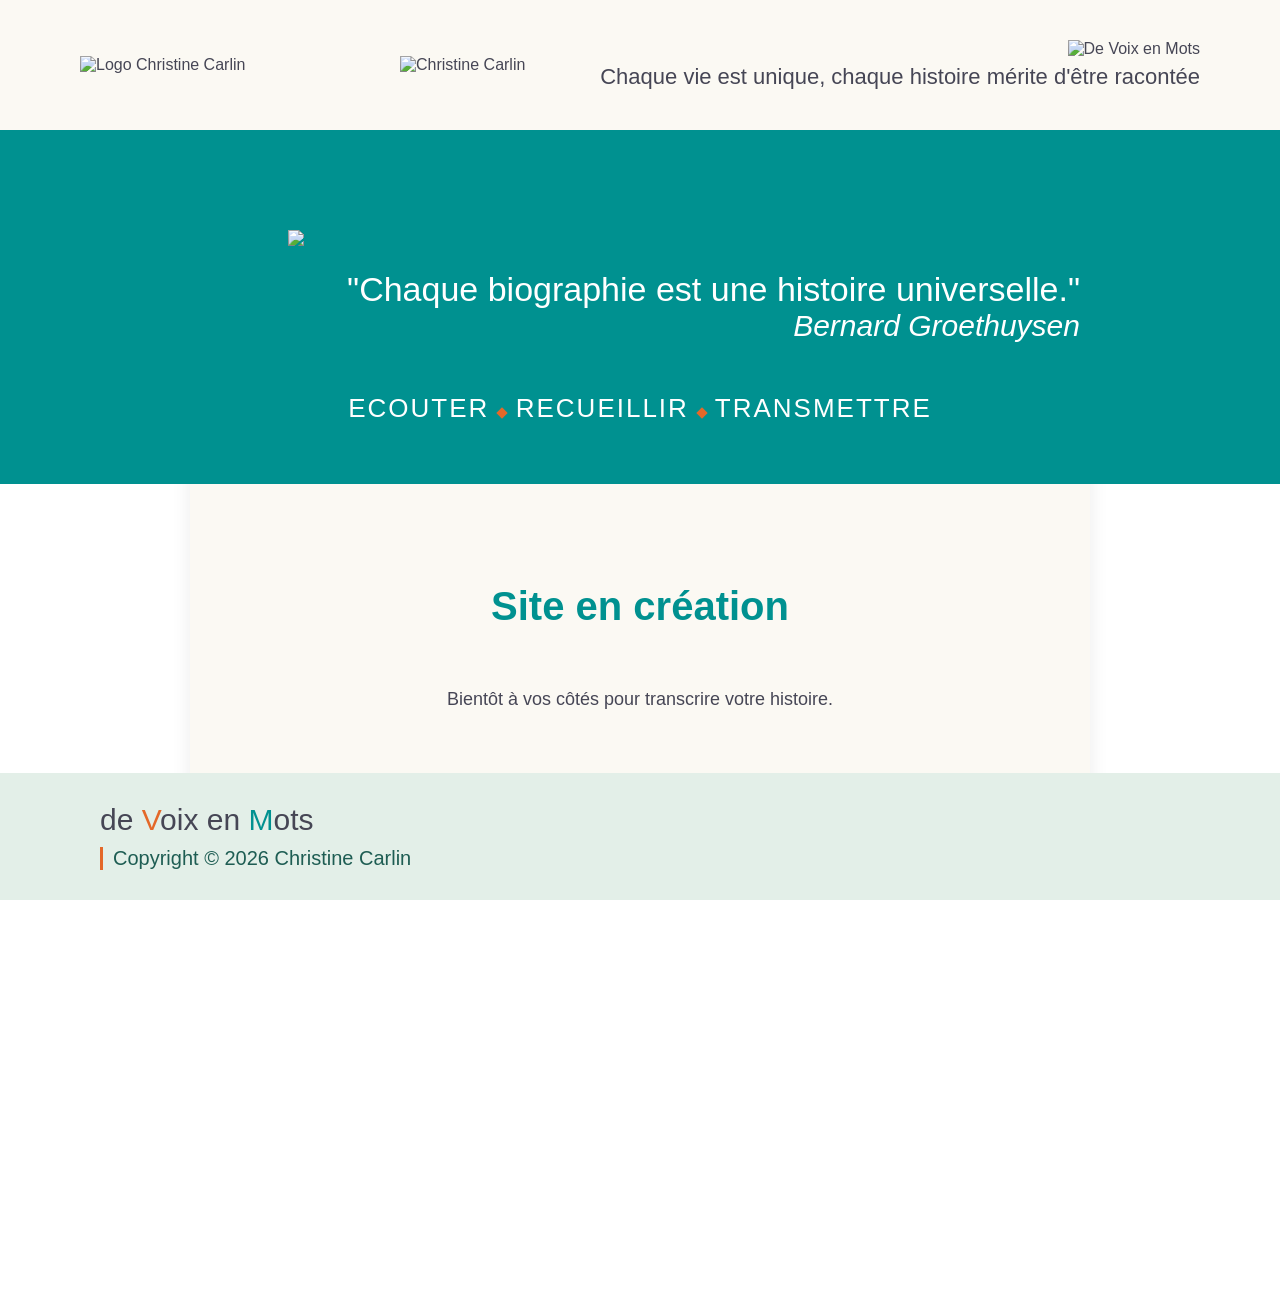
==== index.html @ 7c4891a9 "Add files via upload" ====
<!DOCTYPE html>
<html lang="fr">
<head>
<meta charset="UTF-8">
<meta name="viewport" content="width=device-width, initial-scale=1.0">
<title>Christine Carlin — Biographe | de Voix en Mots</title>
<style>
    /* ====== POLICES ===== */

      @font-face {
          font-family: 'Aloha';
          src: url('fonts/Aloha.woff2') format('woff2');
          font-weight: normal;
          font-style: normal;
      }

      @font-face {
          font-family: 'BreakOnThrough';
          src: url('fonts/Botttos.woff2') format('woff2');
          font-weight: normal;
          font-style: normal;
      }
      
      @font-face {
          font-family: 'Calisto';
          src: url('fonts/CALIST.woff2') format('woff2');
          font-weight: normal;
          font-style: normal;
      }

          @font-face {
          font-family: 'CalistoBold';
          src: url('fonts/CALISTB.woff2') format('woff2');
          font-weight: normal;
          font-style: normal;
      }

      @font-face {
          font-family: 'CalistoBoldItalic';
          src: url('fonts/CALISTBI.woff2') format('woff2');
          font-weight: normal;
          font-style: normal;
      }

      @font-face {
          font-family: 'CalistoItalic';
          src: url('fonts/CALISTI.woff2') format('woff2');
          font-weight: normal;
          font-style: normal;
      }

      @font-face {
          font-family: 'Gothic';
          src: url('fonts/GOTHIC.woff2') format('woff2');
          font-weight: normal;
          font-style: normal;
      }

      @font-face {
          font-family: 'GothicBold';
          src: url('fonts/GOTHICB.woff2') format('woff2');
          font-weight: normal;
          font-style: normal;
      }

      @font-face {
          font-family: 'GothicBoldItalic';
          src: url('fonts/GOTHICBI.woff2') format('woff2');
          font-weight: normal;
          font-style: normal;
      }

      @font-face {
          font-family: 'GothicItalic';
          src: url('fonts/GOTHICI.woff2') format('woff2');
          font-weight: normal;
          font-style: normal;
      }

      @font-face {
          font-family: 'GoudyOldStyle';
          src: url('fonts/GOUDOS.woff2') format('woff2');
          font-weight: normal;
          font-style: normal;
      }

      @font-face {
          font-family: 'GoudOldStyleBold';
          src: url('fonts/GOUDOSB.woff2') format('woff2');
          font-weight: normal;
          font-style: normal;
      }

      @font-face {
          font-family: 'GoudOldStyleItalic';
          src: url('fonts/GOUDOSI.woff2') format('woff2');
          font-weight: normal;
          font-style: normal;
      }

      @font-face {
          font-family: 'HighSpirited';
          src: url('fonts/HIGHSPIRITED.woff2') format('woff2');
          font-weight: normal;
          font-style: normal;
      }

  :root {
    --cream: #FBF9F3;
    --teal: #009190;
    --teal-dark: #1E5D53;
    --orange: #E46829;
    --orange-light : #F6A278;
    --gray-dark: #464655;
    --sage: #E3EFE8;
  }

  * { box-sizing: border-box; margin: 0; padding: 0; }

  body {
    font-family: 'Calisto', sans-serif;
    color: var(--gray-dark);
    background: white;
  }

  /* ===== HEADER ===== */
  .site-header {
    background: var(--cream);
    justify-content: space-between;
    display: flex;
    align-items: center;
    padding: 40px 80px;
    position : sticky;
    top: 0;
    gap: 20px;
    z-index: 10;
  }

  .header-left {
    display: flex;
    align-items: center;
    gap: 20px;
  }

  .header-left img { /* A : logo */
    width: 300px;
    height: auto;
  }

  .brand-name img { /* B : "Christine Carlin" */
    width: 300px;
    height: auto;
  }

  .header-right {
    text-align: right;
  }

  .wordmark img { /* C : "de Voix en Mots" */
    width: 300px;
    height: auto;
  }

  .header-quote {
    font-family: 'CalistoItalic', sans-serif;
    font-size: 22px;
    color: var(--gray-dark);
    margin-top: 6px;
  }

  /* ===== HERO ===== */
  .hero {
    background: var(--teal);
    color: #fff;
    padding: 100px 200px 60px;
  }

  .hero img{
    width: 800px;
    margin-left: 10%;
  }


  .hero-quote {
    text-align: right;
    font-family : 'CalistoBoldItalic', sans-serif;
    font-size: 34px;
    margin-top: 20px;
  }
  .hero-quote cite {
    display: block;
    font-family : 'Calisto', sans-serif;
    font-size: 30px;
    margin-top: 0px;
  }

  .hero-tagline {
    margin-top: 50px;
    font-size: 26px;
    letter-spacing: 2px;
    text-align: center;
    gap: 16px;
    align-items: center;  
  }
  .hero-tagline .dot {
    display: inline-block;
    width: 8px;
    height: 8px;
    background: var(--orange);
    transform: rotate(45deg);
  }

  /* ===== CONTENT / DECORATIVE LETTERS + CARD ===== */
  .content {
    position: relative;
    min-height: 700px;
    overflow: hidden;
  }

  .decorative-letters img { /* D : lettres en cascade */
    position: absolute;
    left: 8%;
    top: -500px;
    width: 50%;
    height: auto;
  }

  .info-card {
    position: relative;
    z-index: 2;
    background: var(--cream);
    max-width: 900px;
    height: auto;
    margin: -60px auto 60px auto;
    padding: 60px 80px;
    text-align: center;
    box-shadow: 0 6px 20px rgba(0,0,0,0.08);
    border-radius: 4px;
  }

  .info-card h2 {
    font-family: 'CalistoItalic', sans-serif;
    color: var(--teal);
    font-size: 40px;
    margin-top: 100px;;
    margin-bottom: 60px;
  }

  .info-card p {
    font-size: 18px;
    margin-bottom: 100px;
  }

  /* ===== FOOTER ===== */
  .site-footer {
    background: var(--sage);
    padding: 30px 100px;
    color: var(--gray-dark);
    position: sticky;
    right: 0;
    left: 0;
    bottom: 0;
    z-index: 10;
  }

  .footer-wordmark {
    font-family: 'Aloha', sans-serif;
    font-size: 30px;
  }
  .footer-wordmark .accent-orange { color: var(--orange); }
  .footer-wordmark .accent-teal { color: var(--teal); }

  .footer-copyright {
    font-family: 'GoudyOldStyle', sans-serif;
    margin-top: 10px;
    font-size: 20px;
    color: var(--teal-dark);
    border-left: 3px solid var(--orange);
    padding-left: 10px;
  }

  /* ===== RESPONSIVE (mobile ~767px) ===== */
  @media (max-width: 767px) {
    .site-header {
      flex-direction: row;
      align-items: flex-start;
      padding: 12px 12px;
    }

    .header-right { text-align: left;}
    .header-left img { width: 70px; padding-right: 0;}
    .wordmark img { width: 150px; }
    .header-quote { display: none;}

    .hero { padding: 40px 20px; }
    .hero img {width: 90%; }
    .hero-quote { font-size: 18px; text-align: right; }
    .hero-tagline {
      display: none;
    }
    .hero-tagline .dot {
    width: 6px;
    height: 6px;
  }

    .decorative-letters img { left: 0; top: -100px; width: 100%; }

    .info-card {
      margin: 10px 40px 0px;
      padding: 5px;
    }
    .info-card h2 { font-size: 28px; }
    .info-card p { font-size: 16px; }

    .site-footer { padding: 20px; }
    .footer-wordmark {font-size: 20px;}
    .footer-copyright {font-size: 15px;}
  }
</style>
</head>
<body>

  <!-- ===== HEADER ===== -->
  <header class="site-header">
    <div class="header-left">
      <img src="images/logo.png" alt="Logo Christine Carlin"> <!-- A -->
      <div class="brand-name"> <!-- B -->
        <img src="images/nom-prenom.png" alt ="Christine Carlin">
      </div>
    </div>
    <div class="header-right">
      <div class="wordmark"> <!-- C -->
        <img src="images/devoixenmots.png" alt ="De Voix en Mots">
      </div>
      <div class="header-quote"> <!-- chaque vie est unique -->
        Chaque vie est unique, chaque histoire mérite d'être racontée
      </div>
    </div>

  </header>

  <!-- ===== HERO ===== -->
  <section class="hero">
    <img src="images/nom-biographie.png">
    <blockquote class="hero-quote">
      <p>"Chaque biographie est une histoire universelle."</p>
      <cite>Bernard Groethuysen</cite>
    </blockquote>
    <p class="hero-tagline">
      ECOUTER <span class="dot"></span> RECUEILLIR <span class="dot"></span> TRANSMETTRE
    </p>
  </section>

  <!-- ===== CONTENT ===== -->
  <div class="content">
    <div class="decorative-letters">
      <img src="images/bandeau-lettres-accueil.png" alt=""> <!-- D -->
    </div>
    <div class="info-card">
      <h2>Site en création</h2>
      <p>Bientôt à vos côtés pour transcrire votre histoire.</p>
    </div>
  </div>

  <!-- ===== FOOTER ===== -->
  <footer class="site-footer">
    <p class="footer-wordmark">
      de <span class="accent-orange">V</span>oix en <span class="accent-teal">M</span>ots
    </p>
    <p class="footer-copyright">Copyright © 2026 Christine Carlin</p>
  </footer>

</body>
</html>
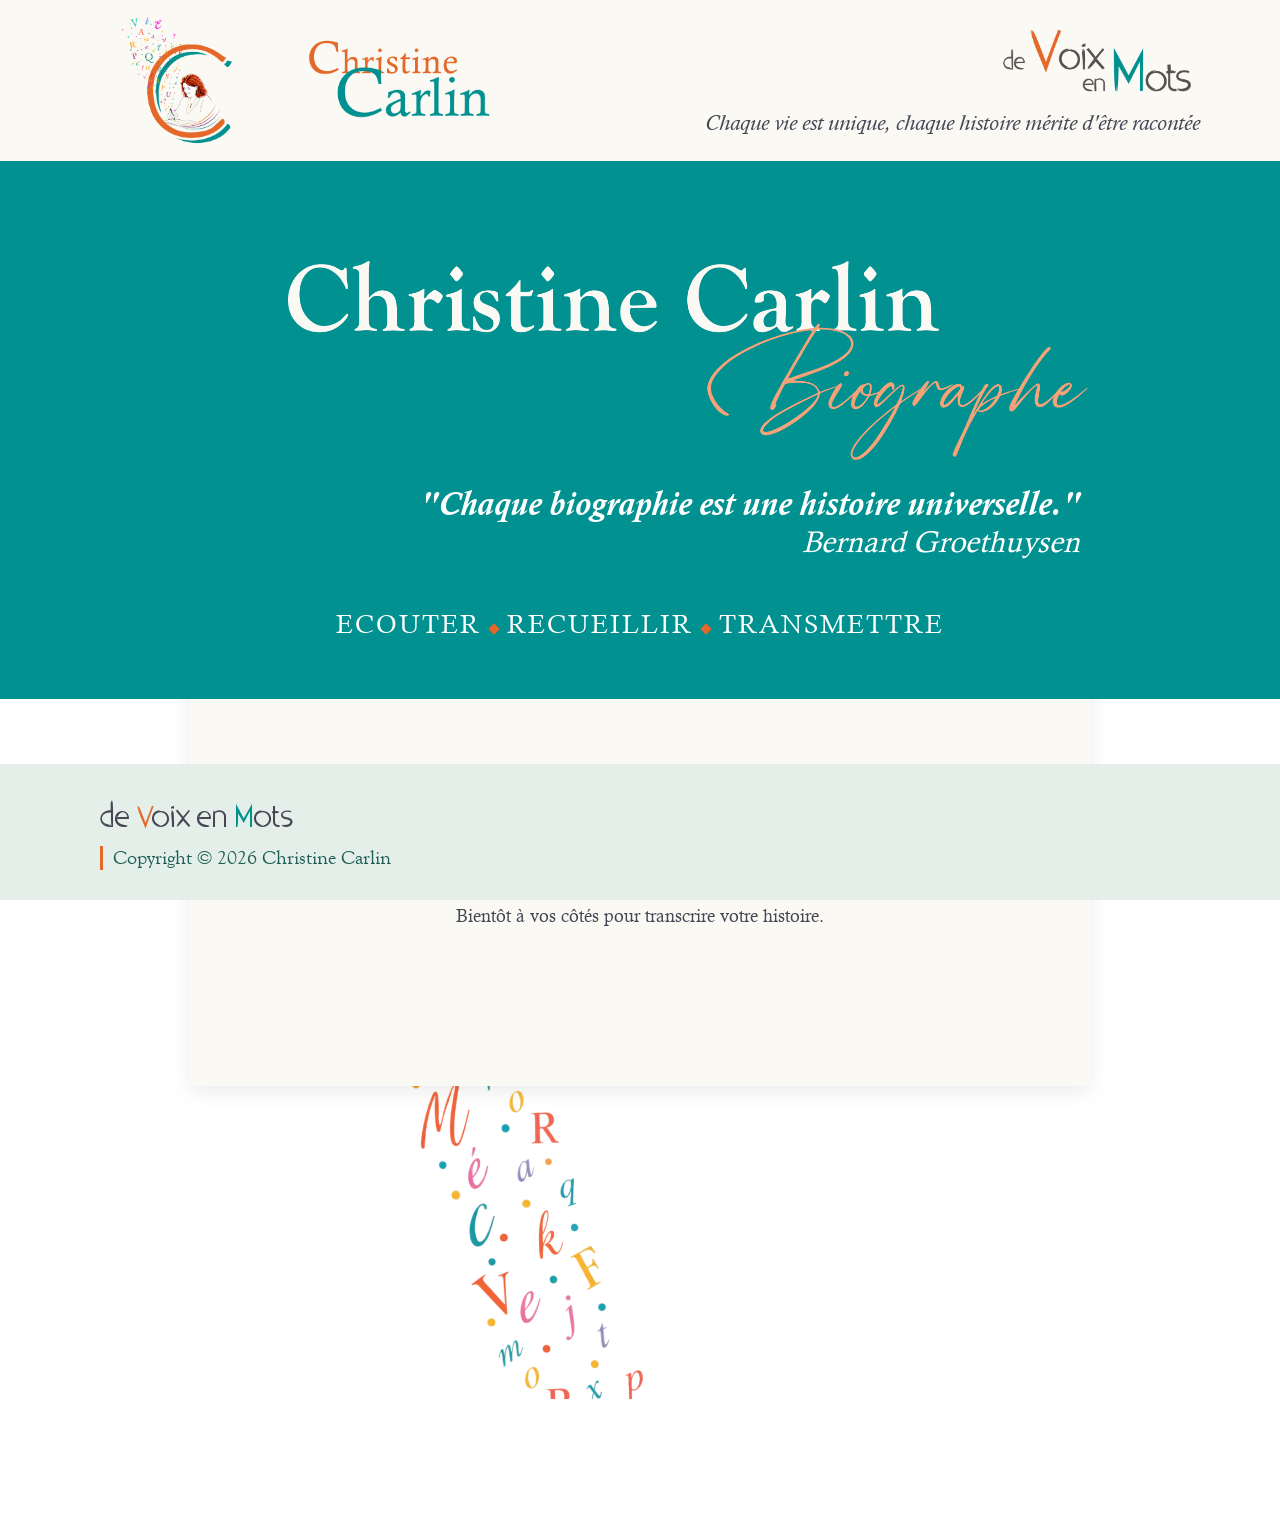
==== commit 0da34389: "Update index.html" ====
--- a/index.html
+++ b/index.html
@@ -124,15 +124,15 @@
   }
 
   /* ===== HEADER ===== */
-  .site-header {
+ .site-header {
     background: var(--cream);
     justify-content: space-between;
     display: flex;
     align-items: center;
-    padding: 40px 80px;
+    padding: 10px 80px;
     position : sticky;
     top: 0;
-    gap: 20px;
+    gap: 10px;
     z-index: 10;
   }
 
@@ -143,12 +143,12 @@
   }
 
   .header-left img { /* A : logo */
-    width: 300px;
+    width: 200px;
     height: auto;
   }
 
   .brand-name img { /* B : "Christine Carlin" */
-    width: 300px;
+    width: 200px;
     height: auto;
   }
 
@@ -157,7 +157,7 @@
   }
 
   .wordmark img { /* C : "de Voix en Mots" */
-    width: 300px;
+    width: 200px;
     height: auto;
   }
 
@@ -167,7 +167,7 @@
     color: var(--gray-dark);
     margin-top: 6px;
   }
-
+    
   /* ===== HERO ===== */
   .hero {
     background: var(--teal);
@@ -371,4 +371,4 @@
   </footer>
 
 </body>
-</html>+</html>
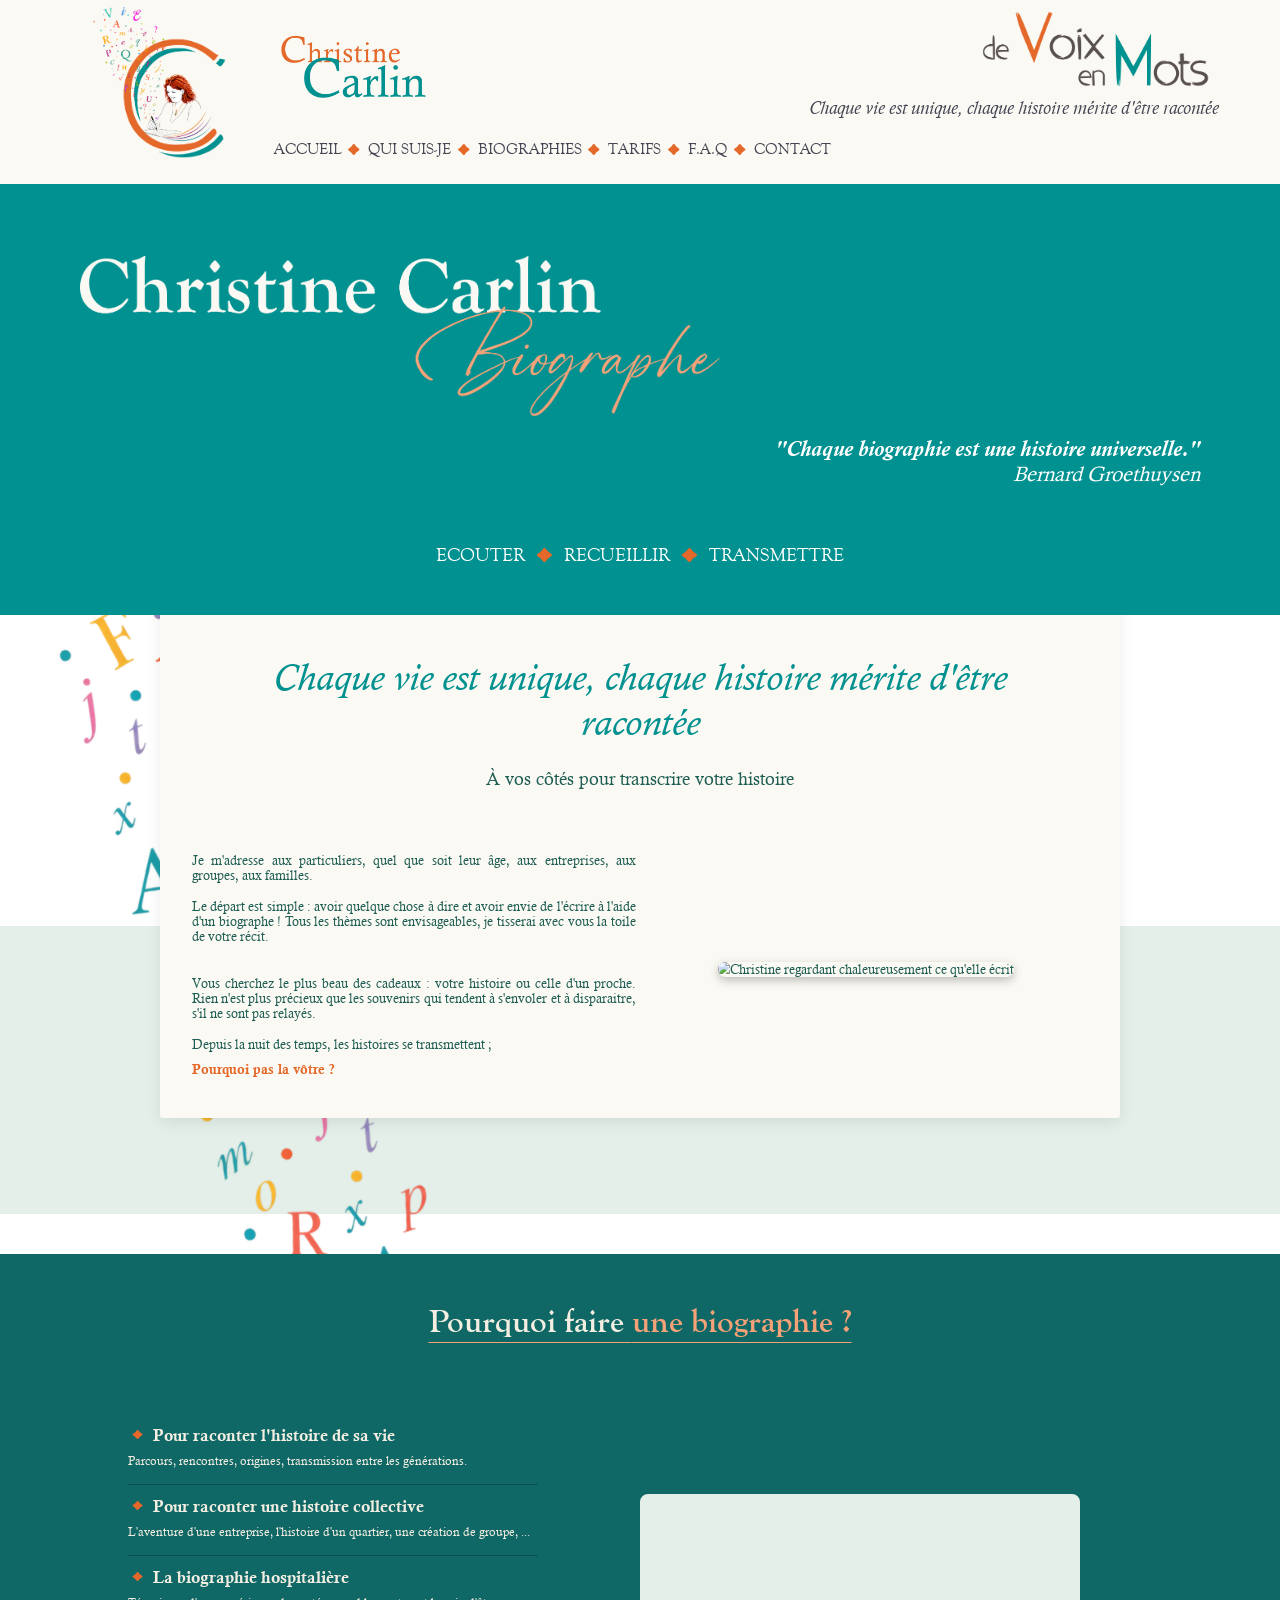
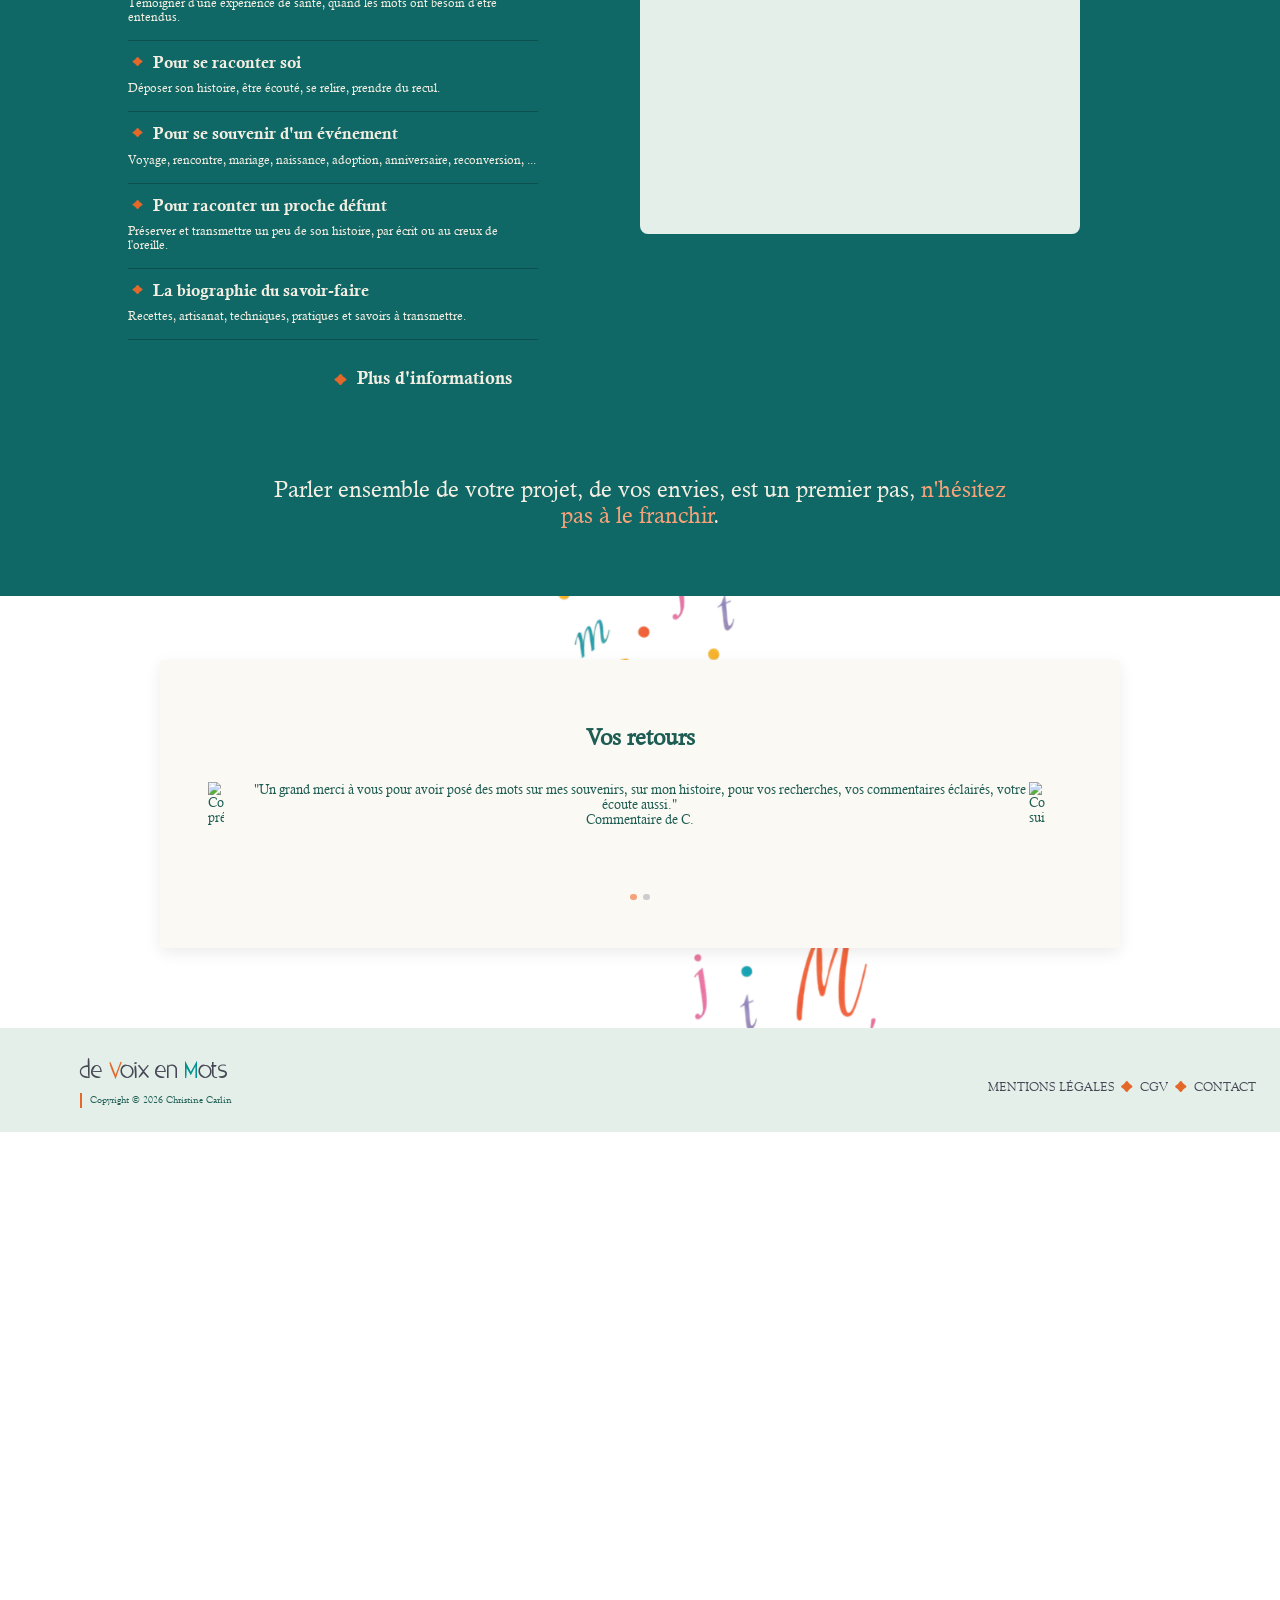
==== commit a83a4458: "Add files via upload" ====
--- a/index.html
+++ b/index.html
@@ -1,374 +1,154 @@
 <!DOCTYPE html>
+
 <html lang="fr">
-<head>
-<meta charset="UTF-8">
-<meta name="viewport" content="width=device-width, initial-scale=1.0">
-<title>Christine Carlin — Biographe | de Voix en Mots</title>
-<style>
-    /* ====== POLICES ===== */
 
-      @font-face {
-          font-family: 'Aloha';
-          src: url('fonts/Aloha.woff2') format('woff2');
-          font-weight: normal;
-          font-style: normal;
-      }
+    <head>
+        <meta charset="UTF-8">
+        <meta name="viewport" content="width=device-width, initial-scale=1.0">
+        <meta name="description" content="Biographie Carlin - Écrivaine biographe sur Carpentras, pour écrire votre histoire.">
+        <title>Christine Carlin — Biographe | de Voix en Mots</title>
+        <link href="style.css" rel="stylesheet">
+        <link href="fonts.css" rel="stylesheet">
+        <script src="script-header.js" defer></script> <!-- SCRIPT HEADER -->
+        <script src="script-accueil.js" defer></script>
+    </head>
 
-      @font-face {
-          font-family: 'BreakOnThrough';
-          src: url('fonts/Botttos.woff2') format('woff2');
-          font-weight: normal;
-          font-style: normal;
-      }
-      
-      @font-face {
-          font-family: 'Calisto';
-          src: url('fonts/CALIST.woff2') format('woff2');
-          font-weight: normal;
-          font-style: normal;
-      }
+    <body>
 
-          @font-face {
-          font-family: 'CalistoBold';
-          src: url('fonts/CALISTB.woff2') format('woff2');
-          font-weight: normal;
-          font-style: normal;
-      }
+        <!-- ===== HEADER ===== -->
+        <section class="full-bg bgh"> 
+            <header class="site-header inner">
+                <div class="logo">
+                    <img src="./images/logo.png" alt="Logo Christine Carlin">
+                </div>
+                <div class="brand-name">
+                    <img src="./images/nom-prenom.png" alt ="Christine Carlin">
+                </div>
+                <button class="menu-toggle" aria-label="Ouvrir le menu">☰</button>
+                <div class="menu">
+                    <a href="./index.html">ACCUEIL</a><span class="dot">.</span>
+                    <a href="./quisuisje.html">QUI SUIS-JE</a><span class="dot">.</span>
+                    <a href="./biographies.html">BIOGRAPHIES</a><span class="dot">.</span> 
+                    <a href="./biographies.html#tarifs">TARIFS</a><span class="dot">.</span>
+                    <a href="./faq.html">F.A.Q</a><span class="dot">.</span>
+                    <a href="./contact.html">CONTACT</a>
+                </div>
+                <div class="wordmark">
+                    <img src="./images/devoixenmots.png" alt ="De Voix en Mots">
+                </div>
+                <div class="header-quote">
+                    Chaque vie est unique, chaque histoire mérite d'être racontée
+                </div>
+            </header>
+            <div class="menu-overlay"></div>
+        </section>
 
-      @font-face {
-          font-family: 'CalistoBoldItalic';
-          src: url('fonts/CALISTBI.woff2') format('woff2');
-          font-weight: normal;
-          font-style: normal;
-      }
+        <!-- ===== CONTENT ===== -->
+        <main>
+            <div class="header-spacer"></div>
+            <section class="bg1"> <!-- ===== BANDEAU TEAL =====-->
+                <section class="content1 inner">
+                    <img src="images/nom-biographie.png">
+                    <blockquote class="content1-quote">
+                        <p>"Chaque biographie est une histoire universelle."</p>
+                        <cite>Bernard Groethuysen</cite>
+                    </blockquote>
+                    <p class="content1-tagline">
+                        ECOUTER <span class="dot">.</span> RECUEILLIR <span class="dot">.</span> TRANSMETTRE
+                    </p>
+                </section>
+            </section>
+            <section class="lettres1 inner"><img src="./images/bandeau-lettres-accueil.png" alt="bandeau de lettres multicolores"></section> <!-- ===== LETTRES ===== -->
+            <section class="postit"> <!-- ===== PRESENTATION ===== -->
+                <div class="postit-titre">
+                    <h2>Chaque vie est unique, chaque histoire mérite d'être racontée</h2>
+                    <h3>À vos côtés pour transcrire votre histoire</h3>
+                    </div>
+                    <div class="info-card">
+                        <p>Je m'adresse aux particuliers, quel que soit leur âge, aux entreprises, aux groupes, aux familles.</p>
+                        <p>Le départ est simple : avoir quelque chose à dire et avoir envie de l'écrire à l'aide d'un biographe ! Tous les thèmes sont envisageables, 
+                        je tisserai avec vous la toile de votre récit.</p>
+                        <p></p>
+                        <p>Vous cherchez le plus beau des cadeaux : votre histoire ou celle d'un proche. Rien n'est plus précieux que les souvenirs qui tendent à 
+                        s'envoler et à disparaitre, s'il ne sont pas relayés.</p>
+                        <p>Depuis la nuit des temps, les histoires se transmettent ;</p>
+                        <p class="bold">Pourquoi pas la vôtre ?</p>
+                    </p>
+                </div>
+                <div class="info-photo">
+                    <img src="./images/index-info-photo.jpeg" alt="Christine regardant chaleureusement ce qu'elle écrit">
+                </div>
+            </section>
+            <section class="bg3"></section> <!-- ===== BANDEAU TEAL CLAIR ===== -->
+            <section class="bg4"> <!-- ===== POURQUOI UNE BIOGRAPHIE ===== -->
+                <section class="content2 inner">
+                    <h1>   Pourquoi faire <span class="text-orange">une biographie ?   </span></h1>
+                    <ul class="bio-list">
+                        <li>Pour raconter l'histoire de sa vie</li>
+                        <p>Parcours, rencontres, origines, transmission entre les générations.</p>
+                        <li>Pour raconter une histoire collective</li>
+                        <p>L'aventure d'une entreprise, l'histoire d'un quartier, une création de groupe, ...</p>
+                        <li>La biographie hospitalière</li>
+                        <p>Témoigner d'une expérience de santé, quand les mots ont besoin d'être entendus.</p>
+                        <li>Pour se raconter soi</li>
+                        <p>Déposer son histoire, être écouté, se relire, prendre du recul.</p>
+                        <li>Pour se souvenir d'un événement</li>
+                        <p>Voyage, rencontre, mariage, naissance, adoption, anniversaire, reconversion, ...</p>
+                        <li>Pour raconter un proche défunt</li>
+                        <p>Préserver et transmettre un peu de son histoire, par écrit ou au creux de l'oreille.</p>
+                        <li>La biographie du savoir-faire</li>
+                        <p>Recettes, artisanat, techniques, pratiques et savoirs à transmettre.</p>
+                    </ul>
+                    <p class="info"><span class="dot"> .</span><a href="./biographies.html"> Plus d'informations</a></p>
+                    <div class="carrousel">
+                        <div class="carrousel-slide active"><img src="./images/accordeon-img1.jpeg" alt=""></div>
+                        <div class="carrousel-slide"><img src="./images/accordeon-img2.jpeg" alt=""></div>
+                        <div class="carrousel-slide"><img src="./images/accordeon-img3.jpeg" alt=""></div>
+                        <div class="carrousel-slide"><img src="./images/accordeon-img4.jpeg" alt=""></div>
+                        <div class="carrousel-slide"><img src="./images/accordeon-img5.jpeg" alt=""></div>
+                        <div class="carrousel-slide"><img src="./images/accordeon-img6.jpeg" alt=""></div>
+                        <div class="carrousel-slide"><img src="./images/accordeon-img7.jpeg" alt=""></div>
+                    </div>
 
-      @font-face {
-          font-family: 'CalistoItalic';
-          src: url('fonts/CALISTI.woff2') format('woff2');
-          font-weight: normal;
-          font-style: normal;
-      }
+                    <h2>Parler ensemble de votre projet, de vos envies, est un premier pas, <span class='text-orange'>n'hésitez pas à le franchir</span>.</h2>
+                </section>
+            </section>
+            <section class="bg5">  <!-- ===== EXTRAITS ET/OU COMMENTAIRES -->
+                <h2>Vos retours</h2>
+                <div class="comm-wrapper">
+                    <img src="./images/fleche-gauche.png" class="fleche fleche-gauche" alt="Commentaire précédent">
+                    <div class="comm-container">
+                        <div class="comm actif">
+                            <p class="citation">"Un grand merci à vous pour avoir posé des mots sur mes souvenirs, sur mon histoire, pour vos recherches, vos commentaires éclairés, votre écoute aussi."</p>
+                            <p class="auteur">Commentaire de C.</p>
+                        </div>
+                        <div class="comm">
+                            <p class="citation">"Christine a une vraie curiosité de l'autre et je pense que c'est une des qualités première pour effectuer ce travail. Elle n'est pas intrusive, elle respecte les temps de silence et d'émotion. L'entretien a été très agréable."</p>
+                            <p class="auteur">Commentaire de E.</p>
+                        </div>
+                        <!-- autres commentaires ici -->
+                    </div>
+                    <img src="./images/fleche-droite.png" class="fleche fleche-droite" alt="Commentaire suivant">
+                </div>
+                <div class="dots"></div>
+            </section>
+        </main>
+        
+            <!-- ===== FOOTER ===== -->
+        <section class="full-bg bgf">
+            <footer class="inner">
+                <div class="footer-left">
+                    <p class="footer-wordmark">
+                        de <span class="accent-orange">V</span>oix en <span class="accent-teal">M</span>ots
+                    </p>
+                    <p class="footer-copyright">Copyright © 2026 Christine Carlin</p>
+                </div>
+                <div class="footer-right menu">
+                    <a href="./contact.html#mentions">MENTIONS LÉGALES</a><span class="dot">.</span>
+                    <a href="./biographie-carlin-CGV.pdf" target="_blank" rel="noopener noreferrer">CGV</a><span class="dot">.</span>
+                    <a href="./contact.html">CONTACT</a>
+                </div>
+            </footer>
+        </section>
 
-      @font-face {
-          font-family: 'Gothic';
-          src: url('fonts/GOTHIC.woff2') format('woff2');
-          font-weight: normal;
-          font-style: normal;
-      }
-
-      @font-face {
-          font-family: 'GothicBold';
-          src: url('fonts/GOTHICB.woff2') format('woff2');
-          font-weight: normal;
-          font-style: normal;
-      }
-
-      @font-face {
-          font-family: 'GothicBoldItalic';
-          src: url('fonts/GOTHICBI.woff2') format('woff2');
-          font-weight: normal;
-          font-style: normal;
-      }
-
-      @font-face {
-          font-family: 'GothicItalic';
-          src: url('fonts/GOTHICI.woff2') format('woff2');
-          font-weight: normal;
-          font-style: normal;
-      }
-
-      @font-face {
-          font-family: 'GoudyOldStyle';
-          src: url('fonts/GOUDOS.woff2') format('woff2');
-          font-weight: normal;
-          font-style: normal;
-      }
-
-      @font-face {
-          font-family: 'GoudOldStyleBold';
-          src: url('fonts/GOUDOSB.woff2') format('woff2');
-          font-weight: normal;
-          font-style: normal;
-      }
-
-      @font-face {
-          font-family: 'GoudOldStyleItalic';
-          src: url('fonts/GOUDOSI.woff2') format('woff2');
-          font-weight: normal;
-          font-style: normal;
-      }
-
-      @font-face {
-          font-family: 'HighSpirited';
-          src: url('fonts/HIGHSPIRITED.woff2') format('woff2');
-          font-weight: normal;
-          font-style: normal;
-      }
-
-  :root {
-    --cream: #FBF9F3;
-    --teal: #009190;
-    --teal-dark: #1E5D53;
-    --orange: #E46829;
-    --orange-light : #F6A278;
-    --gray-dark: #464655;
-    --sage: #E3EFE8;
-  }
-
-  * { box-sizing: border-box; margin: 0; padding: 0; }
-
-  body {
-    font-family: 'Calisto', sans-serif;
-    color: var(--gray-dark);
-    background: white;
-  }
-
-  /* ===== HEADER ===== */
- .site-header {
-    background: var(--cream);
-    justify-content: space-between;
-    display: flex;
-    align-items: center;
-    padding: 10px 80px;
-    position : sticky;
-    top: 0;
-    gap: 10px;
-    z-index: 10;
-  }
-
-  .header-left {
-    display: flex;
-    align-items: center;
-    gap: 20px;
-  }
-
-  .header-left img { /* A : logo */
-    width: 200px;
-    height: auto;
-  }
-
-  .brand-name img { /* B : "Christine Carlin" */
-    width: 200px;
-    height: auto;
-  }
-
-  .header-right {
-    text-align: right;
-  }
-
-  .wordmark img { /* C : "de Voix en Mots" */
-    width: 200px;
-    height: auto;
-  }
-
-  .header-quote {
-    font-family: 'CalistoItalic', sans-serif;
-    font-size: 22px;
-    color: var(--gray-dark);
-    margin-top: 6px;
-  }
-    
-  /* ===== HERO ===== */
-  .hero {
-    background: var(--teal);
-    color: #fff;
-    padding: 100px 200px 60px;
-  }
-
-  .hero img{
-    width: 800px;
-    margin-left: 10%;
-  }
-
-
-  .hero-quote {
-    text-align: right;
-    font-family : 'CalistoBoldItalic', sans-serif;
-    font-size: 34px;
-    margin-top: 20px;
-  }
-  .hero-quote cite {
-    display: block;
-    font-family : 'Calisto', sans-serif;
-    font-size: 30px;
-    margin-top: 0px;
-  }
-
-  .hero-tagline {
-    margin-top: 50px;
-    font-size: 26px;
-    letter-spacing: 2px;
-    text-align: center;
-    gap: 16px;
-    align-items: center;  
-  }
-  .hero-tagline .dot {
-    display: inline-block;
-    width: 8px;
-    height: 8px;
-    background: var(--orange);
-    transform: rotate(45deg);
-  }
-
-  /* ===== CONTENT / DECORATIVE LETTERS + CARD ===== */
-  .content {
-    position: relative;
-    min-height: 700px;
-    overflow: hidden;
-  }
-
-  .decorative-letters img { /* D : lettres en cascade */
-    position: absolute;
-    left: 8%;
-    top: -500px;
-    width: 50%;
-    height: auto;
-  }
-
-  .info-card {
-    position: relative;
-    z-index: 2;
-    background: var(--cream);
-    max-width: 900px;
-    height: auto;
-    margin: -60px auto 60px auto;
-    padding: 60px 80px;
-    text-align: center;
-    box-shadow: 0 6px 20px rgba(0,0,0,0.08);
-    border-radius: 4px;
-  }
-
-  .info-card h2 {
-    font-family: 'CalistoItalic', sans-serif;
-    color: var(--teal);
-    font-size: 40px;
-    margin-top: 100px;;
-    margin-bottom: 60px;
-  }
-
-  .info-card p {
-    font-size: 18px;
-    margin-bottom: 100px;
-  }
-
-  /* ===== FOOTER ===== */
-  .site-footer {
-    background: var(--sage);
-    padding: 30px 100px;
-    color: var(--gray-dark);
-    position: sticky;
-    right: 0;
-    left: 0;
-    bottom: 0;
-    z-index: 10;
-  }
-
-  .footer-wordmark {
-    font-family: 'Aloha', sans-serif;
-    font-size: 30px;
-  }
-  .footer-wordmark .accent-orange { color: var(--orange); }
-  .footer-wordmark .accent-teal { color: var(--teal); }
-
-  .footer-copyright {
-    font-family: 'GoudyOldStyle', sans-serif;
-    margin-top: 10px;
-    font-size: 20px;
-    color: var(--teal-dark);
-    border-left: 3px solid var(--orange);
-    padding-left: 10px;
-  }
-
-  /* ===== RESPONSIVE (mobile ~767px) ===== */
-  @media (max-width: 767px) {
-    .site-header {
-      flex-direction: row;
-      align-items: flex-start;
-      padding: 12px 12px;
-    }
-
-    .header-right { text-align: left;}
-    .header-left img { width: 70px; padding-right: 0;}
-    .wordmark img { width: 150px; }
-    .header-quote { display: none;}
-
-    .hero { padding: 40px 20px; }
-    .hero img {width: 90%; }
-    .hero-quote { font-size: 18px; text-align: right; }
-    .hero-tagline {
-      display: none;
-    }
-    .hero-tagline .dot {
-    width: 6px;
-    height: 6px;
-  }
-
-    .decorative-letters img { left: 0; top: -100px; width: 100%; }
-
-    .info-card {
-      margin: 10px 40px 0px;
-      padding: 5px;
-    }
-    .info-card h2 { font-size: 28px; }
-    .info-card p { font-size: 16px; }
-
-    .site-footer { padding: 20px; }
-    .footer-wordmark {font-size: 20px;}
-    .footer-copyright {font-size: 15px;}
-  }
-</style>
-</head>
-<body>
-
-  <!-- ===== HEADER ===== -->
-  <header class="site-header">
-    <div class="header-left">
-      <img src="images/logo.png" alt="Logo Christine Carlin"> <!-- A -->
-      <div class="brand-name"> <!-- B -->
-        <img src="images/nom-prenom.png" alt ="Christine Carlin">
-      </div>
-    </div>
-    <div class="header-right">
-      <div class="wordmark"> <!-- C -->
-        <img src="images/devoixenmots.png" alt ="De Voix en Mots">
-      </div>
-      <div class="header-quote"> <!-- chaque vie est unique -->
-        Chaque vie est unique, chaque histoire mérite d'être racontée
-      </div>
-    </div>
-
-  </header>
-
-  <!-- ===== HERO ===== -->
-  <section class="hero">
-    <img src="images/nom-biographie.png">
-    <blockquote class="hero-quote">
-      <p>"Chaque biographie est une histoire universelle."</p>
-      <cite>Bernard Groethuysen</cite>
-    </blockquote>
-    <p class="hero-tagline">
-      ECOUTER <span class="dot"></span> RECUEILLIR <span class="dot"></span> TRANSMETTRE
-    </p>
-  </section>
-
-  <!-- ===== CONTENT ===== -->
-  <div class="content">
-    <div class="decorative-letters">
-      <img src="images/bandeau-lettres-accueil.png" alt=""> <!-- D -->
-    </div>
-    <div class="info-card">
-      <h2>Site en création</h2>
-      <p>Bientôt à vos côtés pour transcrire votre histoire.</p>
-    </div>
-  </div>
-
-  <!-- ===== FOOTER ===== -->
-  <footer class="site-footer">
-    <p class="footer-wordmark">
-      de <span class="accent-orange">V</span>oix en <span class="accent-teal">M</span>ots
-    </p>
-    <p class="footer-copyright">Copyright © 2026 Christine Carlin</p>
-  </footer>
-
-</body>
-</html>
+    </body>
--- a/style.css
+++ b/style.css
@@ -0,0 +1,2334 @@
+/* ===== BODY ===== */
+    :root {
+    --cream: #FBF9F3;
+    --cream-dark: #F3EEE1;
+    --teal: #009190;
+    --teal-dark: #1E5D53;
+    --green: #0F6766;
+    --green-dark: #0A504F;
+    --orange: #E46829;
+    --orange-light : #F6A278;
+    --gray: #d9d9d9;
+    --gray-dark: #464655;
+    --sage: #E3EFE8;
+    --green-darker: #324640;
+    }
+
+    * { box-sizing: border-box; margin: 0; padding: 0; }
+
+    html, body {
+      height: 100%;
+      margin: 0;
+    }
+    
+    body {
+    font-family: 'Calisto', sans-serif;
+    color: var(--gray-dark);
+    background: white;
+    display: flex;
+    flex-direction: column;
+    min-height: 100vh;
+    }
+
+    main {
+      flex: 1 0 auto;
+    }
+
+    footer {
+      flex-shrink: 0;
+    }
+
+
+/* ===== HEADER ===== */
+    .bgh {background: var(--cream); z-index: 12; position:fixed; top: 0;}
+    .full-bg {width: 100%;}
+    .inner {margin: 0 auto;}
+    
+    .header-spacer {height: 220px;}
+
+    .site-header {
+      justify-content: center;
+    display: grid;
+    grid-template-columns: 16% 16% 20% 20% 16%;
+    grid-template-rows: 100px 30px 60px;
+    align-items: center;
+    top: 60px;
+    gap: 10px;
+    padding-bottom: 20px;
+    }
+
+    .logo {
+    grid-column: 1/2;
+    grid-row: 1/4;
+    align-self: center;
+    justify-self: center;
+    }
+    .logo img {
+    width: 300px;
+    }
+
+    .brand-name {
+    grid-column: 2/3;
+    grid-row: 1/3;
+    padding-top: 30px;
+    }
+    .brand-name img {
+    width: 200px;
+    height: auto;
+    }
+
+  .menu-toggle {
+    display: none;
+  }
+
+    .site-header .menu {
+    grid-column: 2/6;
+    grid-row: 3/4;
+    font-family: 'GoudyOldStyle', sans-serif;
+    font-size: 20px;
+    }
+
+    .menu a {
+    text-decoration: none;
+    color: var(--gray-dark);
+    position: relative;
+    text-decoration: none;
+    display: inline-block;
+    }
+      .menu a::after {
+      content: '';
+      position: absolute;
+      left: 0;
+      bottom: -2px;
+      width: 100%;
+      height: 1px;
+      color: var(--orange);
+      background-color: currentColor;
+      transform: scaleX(0);
+      transform-origin: center;
+      transition: transform 0.3s ease;
+      }
+      .menu a:hover::after {
+        transform: scaleX(1);
+      }
+
+    .menu .dot {
+    font-size: 110px;
+    color: #E46829;
+    line-height: 0;
+    padding-left: 2px;
+    }
+
+    .wordmark {
+    grid-column: 4/6;
+    grid-row: 1/2;
+    margin-left: auto;
+    padding-top: 30px;
+    }
+    .wordmark img {
+    width: 300px;
+    height: auto;
+    }
+
+    .header-quote {
+    grid-column: 4/6;
+    grid-row: 2/3;
+    font-family: 'CalistoItalic', sans-serif;
+    font-size: 22px;
+    color: var(--gray-dark);
+    text-align: right;
+    margin-top: 6px;
+    padding-top: 15px;
+    }
+
+    /* ===== RESPONSIVE HEADER ===== */
+
+        /* Transitions douces sur les éléments qui vont changer */
+    .site-header {
+      transition: grid-template-rows 0.3s ease, padding-bottom 0.3s ease;
+    }
+
+    .logo img,
+    .wordmark img {
+      transition: width 0.3s ease;
+    }
+
+    .brand-name,
+    .header-quote {
+      transition: opacity 0.3s ease;
+    }
+
+
+
+    /* ===== État réduit (déclenché après 100px de scroll) ===== */
+
+    .site-header.reduit {
+      grid-template-rows: 40px 0px 40px; /* la ligne du milieu (brand-name/quote) passe à 0 */
+      padding: 10px 0px;
+      margin: 0 auto;
+    }
+
+    .site-header.reduit .logo img {
+      width: 270px; /* ajuste selon le rendu voulu */
+    }
+
+    .site-header.reduit .brand-name {
+      opacity: 0;
+      pointer-events: none;
+      overflow: hidden;
+    }
+
+    .site-header.reduit .header-quote {
+      opacity: 0;
+      pointer-events: none;
+      overflow: hidden;
+    }
+
+    .site-header.reduit .wordmark {
+      grid-row: 1/3;
+      padding-top: 30px;
+      align-self: center;
+    }
+
+    .site-header.reduit .wordmark img {
+      width: 200px;
+    }
+
+    .site-header.reduit .menu {
+      grid-row: 2/4;
+    }
+
+/* ===== FOOTER ===== */
+  .bgf {background: var(--sage); position: relative; z-index: 10;}
+
+  footer {
+    display: flex; 
+  }
+
+  .footer-left {
+    padding: 30px 100px;
+    color: var(--gray-dark);
+    z-index: 9;
+  }
+
+  .footer-wordmark {
+    font-family: 'Aloha', sans-serif;
+    font-size: 1.8em;
+  }
+  .footer-wordmark .accent-orange { color: var(--orange); }
+  .footer-wordmark .accent-teal { color: var(--teal); }
+
+  .footer-copyright {
+    font-family: 'GoudyOldStyle', sans-serif;
+    margin-top: 10px;
+    font-size: 0.8em;
+    color: var(--teal-dark);
+    border-left: 3px solid var(--orange);
+    padding-left: 10px;
+  }
+  .footer-right {
+    margin-left: auto;
+    padding-right: 30px;
+    align-self: center;
+    font-family: 'GoudyOldStyle', sans-serif;
+    text-decoration: none;
+    font-size: 1.0em;
+  }
+
+/* ===== RESPONSIVE (écran large >1800px et <1500px) ===== */  
+  @media (min-width: 1500px) {
+  .full-bg {width: 100%;}
+  .inner {
+      max-width: 1600px;
+      margin: 0 auto;
+  }
+  }
+/* ===== RESPONSIVE (écran entre 1200px et 1500px ===== */
+  @media (min-width: 1200px) and (max-width: 1500px) {
+    body {
+      zoom: 80%;
+    }
+  }
+/* ===== RESPONSIVE (écran entre 900px et 1200px ===== */
+  @media /*(min-width: 900px) and */(max-width: 1200px) {
+    body {
+      zoom: 60%;
+    }
+  }
+
+/* ===== CONTENT PAGE INDEX===== */
+
+  /* ===== BANDEAU TEAL ===== */
+    .bg1 {background: var(--teal); position: relative; z-index: 6;}
+
+    .content1 {
+      color: #fff;
+      padding: 100px 100px 60px;
+    }
+
+    .content1 img{
+      width: 800px;
+    }
+
+
+    .content1-quote {
+      text-align: right;
+      font-family : 'CalistoBoldItalic', sans-serif;
+      font-size: 28.0px;
+      margin-top: 20px;
+    }
+    .content1-quote cite {
+      display: block;
+      font-family : 'Calisto', sans-serif;
+      font-size: 26.0px;
+      margin-top: 0px;
+    }
+
+    .content1-tagline {
+      font-family: 'GoudyOldStyle';
+      margin-top: 50px;
+      font-size: 24.0px;
+      text-align: center;
+      align-items: center;  
+    }
+
+    .content1-tagline .dot {
+      font-size: 148.0px;
+      color: #E46829;
+      line-height: 0;
+    }
+
+
+  /* ===== BANDEAU LETTRES ACCUEIL ===== */
+    .lettres1 {
+      position: relative;
+    }
+    .lettres1 img {
+      position: absolute;
+      top: -60px;
+      z-index: -1;
+    }
+
+
+  /* ===== POST IT PRESENTATION ===== */
+
+    .postit {
+      display: grid;
+      grid-template-columns: 1fr 1fr;
+      grid-template-rows: auto;
+      align-items: center;
+      position: relative;
+      z-index: 4;
+      background: var(--cream);
+      max-width: 1200px;
+      height: auto;
+      margin: -30px auto 60px auto;
+      padding: 60px 40px 30px 40px;
+      text-align: center;
+      box-shadow: 0 6px 20px rgba(0,0,0,0.08);
+      border-radius: 4px;
+      gap: 10px;
+      color: var(--teal-dark);
+    }
+
+    .postit-titre {
+      grid-column: 1/3;
+      grid-row: 1/2;
+    }
+    .postit-titre h2 {
+      font-family: 'CalistoItalic', sans-serif;
+      font-weight: 100; 
+      font-size: 48.0px; 
+      color: var(--teal);
+      padding: 20px 50px 30px 50px;
+    }
+    .postit-titre h3 {
+      font-weight: 100; 
+      font-size: 22.0px;
+      padding-bottom: 60px;
+    }
+    .info-card p {
+      font-size: 16.0px;
+      text-align: justify;
+      padding-top: 10px;
+      padding-bottom: 10px;
+    }
+    .info-card .bold {
+      font-family: 'CalistoBold', sans-serif;
+      font-size: 18.0px;
+      color: var(--orange);
+      padding-bottom: 0px;
+      padding-top: 0;
+    }
+
+    .info-photo img{
+      border-radius: 10px;
+      box-shadow: 0 4px 12px rgba(0, 0, 0, 0.25);
+      width: 500px;
+      margin: 0 auto;
+    }
+
+  /* ===== BANDEAU TEAL CLAIR ===== */
+  .bg3 {
+    background-color: var(--sage); position: relative; z-index: -2;
+    margin: -300px auto 50px auto;
+    padding: 180px 40px;
+  }
+
+  /* ===== BANDEAU GREEN BIOGRAPHIES ===== */
+
+  .bg4 {background-color: var(--green);}
+  .content2 {
+    display: grid;
+    grid-template-columns: 50% 50%;
+    grid-template-rows: 200px auto 100px 200px;
+    font-family: 'Calisto', sans-serif;
+    color: var(--cream-dark);
+    margin: 0 auto;
+  }
+
+  .content2 h1 {
+    grid-column: 1/3;
+    grid-row: 1/2;
+    text-align: center;
+    font-family: 'GoudyOldStyleBold', sans-serif;
+    font-size: 2.6em;
+    margin: 60px 30px;
+    text-decoration: underline;
+    text-decoration-thickness: 1px;
+    text-decoration-color: var(--orange-light);
+    text-underline-offset: 12px;
+  }
+
+  .text-orange {
+    color: var(--orange-light)
+  }
+
+  .bio-list {
+    grid-column: 1 / 2;
+    grid-row: 2/3;
+    list-style: none;
+    height: fit-content;
+    padding-left: 20%;
+    padding-bottom: 20px;
+  }
+
+  li::before {
+    content: ".";
+    font-family: 'GoudyOldStyle', sans-serif;
+    font-size: 98.0px;
+    margin-right: 8px;
+    display: inline-block;
+    vertical-align: 4px;
+    line-height: 0;
+    color: var(--orange);
+  }
+
+  .bio-list li {
+    background-size: 16px 16px;
+    font-family: 'CalistoBold', sans-serif;
+    font-size: 1.3em;
+  }
+
+  .bio-list p {
+    margin-top: 10px;
+    margin-right: 20%;
+    padding-bottom: 20px;
+    font-size: 0.9em;
+    border-bottom: 1px solid var(--green-dark);
+  }
+
+  .content2 .info {
+    grid-column: 1/2;
+    grid-row: 3/4;
+    font-family: 'CalistoBold', sans-serif;
+    text-align: end;
+    padding-right: 20%;
+    font-size: 30.0px;
+  }
+
+  .content2 a {
+    text-decoration: none;
+    font-family: 'CalistoBold', sans-serif;
+    font-size: 22.0px;
+    color: var(--cream-dark);
+  }
+
+  .content2 .dot {
+    font-family: 'GoudyOldStyle', sans-serif;
+    font-size: 118.0px;
+    color: var(--orange);
+    line-height: 0;
+  }
+
+  .carrousel {
+    background-color: var(--sage);
+    grid-column: 2/3;
+    grid-row: 2/3;
+    position: relative;
+    top: 100px;
+    width: 550px;
+    height: 425px;
+    overflow: hidden;
+    border: 10px solid;
+    border-color: var(--sage);
+    border-radius: 10px;
+  }
+
+  .carrousel-slide {
+    position: absolute;
+    left: 0;
+    width: 100%;
+    opacity: 0;
+    transform: translateX(100%);
+    transition: transform 1s ease, opacity 1s ease;
+    pointer-events: none;
+  }
+
+  .carrousel-slide img {
+    width: 600px;
+    object-fit: cover;
+    display: block;
+    justify-self: center;
+    align-self: center;
+  }
+
+  .carrousel-slide.active {
+    opacity: 1;
+    transform: translateX(0);
+    pointer-events: auto;
+    z-index: 2;
+  }
+
+  .carrousel-slide.prev {
+    opacity: 0;
+    transform: translateX(-100%);
+    z-index: 1;
+  }
+
+  .content2 h2 {
+    grid-column: 1/3;
+    grid-row: 4/5;
+    padding: 50px 20%;
+    text-align: center;
+    font-size: 1.8em;
+    font-weight: 100;
+  }
+
+  /* ===== POST IT RETOURS ===== */
+  .bg5 {
+    background: var(--cream);
+    max-width: 1200px;
+    height: auto;
+    margin: 80px auto 100px auto;
+    padding: 80px 40px 60px 40px;
+    text-align: center;
+    box-shadow: 0 6px 20px rgba(0,0,0,0.08);
+    border-radius: 4px;
+    gap: 10px;
+    color: var(--teal-dark);
+  }
+
+  .bg5 h2 {
+    font-size: 1.8em;
+  }
+
+  .comm-wrapper {
+    margin: 40px 20px;
+    display: grid;
+    grid-template-columns: 5% 90% 5%;
+  }
+
+  .comm-container {
+    position: relative;
+    width: 100%;
+    min-height: 100px;
+    overflow: hidden;
+  }
+
+  .comm {
+    position: absolute;
+    top: 0;
+    left: 0;
+    width: 100%;
+    opacity: 0;
+    transition: transform 0.7s ease, opacity 0.7s ease;
+    pointer-events: none;
+    text-align: center;
+  }
+
+  .comm.actif {
+    opacity: 1;
+    pointer-events: auto;
+    z-index: 2;
+  }
+
+  .comm.sortie-gauche {
+    transform: translateX(-100%);
+    opacity: 0;
+  }
+
+  .comm.sortie-droite {
+    transform: translateX(100%);
+    opacity: 0;
+  }
+
+  .comm.entree-gauche {
+    transform: translateX(-100%);
+  }
+
+  .fleche {
+    cursor: pointer;
+    width: 20px;
+  }
+
+  .dots {
+    display: flex;
+    justify-content: center;
+    gap: 8px;
+    margin-top: 16px;
+  }
+
+  .point {
+    width: 8px;
+    height: 8px;
+    border-radius: 50%;
+    background-color: #ccc;
+    cursor: pointer;
+  }
+
+  .point.actif {
+    background-color: #F6A278;
+  }
+
+
+/* ===== CONTENT PAGE QUI SUIS-JE ===== */
+
+  /* ===== QUI SUIS-JE ? ===== */
+
+  .who {
+    margin-top: 100px;
+    margin-bottom: 100px;
+    display: grid;
+    grid-template-columns: 5% 45% 10% 40%;
+    grid-template-rows: auto auto auto auto;
+    color: var(--cream);
+  }
+
+  .who h1 {
+    z-index: 3;
+    grid-column: 1/3;
+    grid-row: 1/3;
+    background-color: var(--sage);
+    box-shadow: 0 4px 12px rgba(0, 0, 0, 0.25);
+    font-family: 'GoudyOldStyleItalic', sans-serif;
+    font-size: 3.5em;
+    color: var(--green);
+    padding: 5% 15%;
+    margin-left: 15%;
+    border-radius: 10px;
+    justify-self: center;
+    align-self: center;
+  }
+
+  .who .text1 {
+    z-index: 2;
+    grid-column: 2/4;
+    grid-row: 3;
+    justify-self: center;
+    align-self: center;
+    font-size: 1.6em;
+    text-align: justify;
+    padding: 60px 0 40px 10%;
+  }
+
+  .who .photo {
+    z-index: 3;
+    grid-column: 4;
+    grid-row: 1/4;
+    width: 500px;
+    border-radius: 10px;
+    box-shadow: 0 4px 12px rgba(0, 0, 0, 0.25);
+    justify-self: center;
+    align-self: center;
+  }
+
+  .who .image {
+    z-index: 2;
+    grid-column: 2;
+    grid-row: 4;
+    width: 500px;
+    border-radius: 10px;
+    box-shadow: 0 4px 12px rgba(0, 0, 0, 0.25);
+    justify-self: center;
+    align-self: center;
+    margin: 40px 0 40px 0;
+  }
+
+  .who .text2 {
+    z-index: 2;
+    grid-column: 3/5;
+    grid-row: 4;
+    justify-self: center;
+    align-self: center;
+    font-size: 1.6em;
+    text-align: justify;
+    padding: 60px 15% 40px 0;
+    margin-bottom: 40px;
+  }
+
+  .who .bg6 {
+    z-index: 1;
+    grid-column: 2/5;
+    grid-row: 2/5;
+    background-color: var(--teal);
+    border-radius: 10px;
+    box-shadow: 0 4px 12px rgba(0, 0, 0, 0.25);
+  }
+
+  @media (max-width: 900px) {
+    .who .qui-img {
+      width: 60%;
+    }
+    .moremore .more-img {
+      width: 90%;
+    }
+  } 
+
+  /* ===== UN PEU PLUS SUR MOI... ===== */
+
+  .bg7 {
+    background-color: var(--cream-dark);
+    color: var(--teal-dark);
+    z-index: 0;
+    overflow: hidden;
+  }
+
+  .more {
+    position: relative;
+  }
+
+  .more h2 {
+    font-size: 2.5em;
+    padding: 60px 0 60px 80px;
+  }
+
+  .more h2 img {
+    width: 80px;
+  }
+
+  .moremore {
+    position: relative;
+    z-index: 1;
+    display: grid;
+    grid-template-columns: 65% 25% 10%;
+    grid-template-rows: auto auto auto;
+    margin-bottom: 60px;
+  }
+
+  .text3 {
+    grid-column: 1;
+    grid-row: 1;
+    justify-self: center;
+    align-self: center;
+    font-size: 1.6em;
+    text-align: justify;
+    padding: 10px 10% 60px 10%;
+  }
+
+  .text3 p {
+    padding-bottom: 20px;
+  }
+
+  .more-img {
+    position: relative;
+    display: block;
+    grid-column: 2/4;
+    grid-row: 1;
+    justify-self: center;
+    align-self: center;
+    width: fit-content;
+    margin-bottom: 60px;
+    border-radius: 10px;
+    box-shadow: 0 4px 12px rgba(0, 0, 0, 0.25);
+  }
+  .more-img::after {
+    content: "";
+    position: absolute;
+    bottom: 10px;
+    left: 10px;
+    width: 30px;
+    aspect-ratio: 1 / 1;
+    background-image: url("./images/filigrane.png");
+    background-size: contain;
+    background-repeat: no-repeat;
+    z-index: 5;
+    pointer-events: none;
+    display: none;
+  }
+
+  .more-img:has(img.fili)::after {
+    display: block;
+  }
+
+  .more-img img {
+    display: block;
+    width: 600px;
+    border-radius: 10px;
+  }
+
+  .bg8 {
+    grid-column: 1/3;
+    grid-row: 2;
+    justify-self: center;
+    align-self: center;
+    display: flex;
+    background-color: var(--cream);
+    margin-left: 15%;
+    padding: 20px 5%;
+    border-radius: 10px;
+    box-shadow: 0 4px 12px rgba(0, 0, 0, 0.25);
+  }
+
+  .sick img {
+    justify-self: center;
+    align-self: center;
+    width: 250px;
+    border-radius: 10px;
+    box-shadow: 0 4px 12px rgba(0, 0, 0, 0.25);
+    margin: 30px 0;
+  }
+
+  .text4 {
+    padding-left: 3%;
+    align-self: center;
+    justify-self: center;
+    text-align: justify;
+    font-size: 1.6em;
+  }
+
+  .text4 p {
+    padding-bottom: 20px;
+  }
+
+  .moremore h3 {
+    margin-top: 40px;
+    margin-bottom: 60px;
+    grid-column: 1/4;
+    grid-row: 3;
+    text-align: center;
+    font-size: 1.6em;
+  }
+
+    /* ===== BANDEAU LETTRES QUI SUIS-JE ===== */
+    .lettres2 {
+      position: relative;
+    }
+    .lettres2 img {
+      position:absolute;
+      top: -60px;
+      z-index: -1;
+    }
+    
+    .lettres3 {
+      position: absolute;
+      top: -17%;
+      left: 60%;
+      z-index: 0;
+      width: 1000px;
+    }
+
+    
+/* ===== CONTENT PAGE BIOGRAPHIES===== */
+
+  /* ===== QUELLE BIOGRAPHIE POUR MOI ? ===== */
+
+.bg9 {
+  background-color: var(--green);
+  color: var(--cream-dark);
+  height: 1270px;
+  margin-top: 100px;
+}
+
+.biog {
+  display: grid;
+  grid-template-columns: 60% 30%;
+  grid-template-rows: auto auto auto;
+}
+
+.biog h1 {
+  grid-column: 1/4;
+  padding-top: 80px;
+  padding-bottom: 60px;
+  font-family: 'GoudyOldStyle', sans-serif;
+  font-size: 3.3em;
+  justify-self: center;
+}
+
+.biog h2 {
+  grid-column: 1/4;
+  grid-row: 2;
+  padding-bottom: 100px;
+  font-size: 2.0em;
+  justify-self: center;
+  text-align: center;
+  font-weight: normal;
+}
+
+.biog ul {
+  list-style: none;
+  grid-column: 1;
+  grid-row: 3;
+  padding-left: 5%;
+  padding-right: 10%;
+}
+
+  .biog li::before {
+    content: ".";
+    font-family: 'GoudyOldStyle', sans-serif;
+    font-size: 128.0px;
+    margin-right: 8px;
+    display: inline-block;
+    vertical-align: 4px;
+    line-height: 0;
+    color: var(--green-darker);
+  }
+
+.accordeon {
+  position: relative;
+  z-index: 3;
+}
+
+.accordeon li {border-top: 1px solid var(--green-darker); margin-bottom: 25px;}
+
+.accordeon h3 {
+  display: inline;
+  margin: 0;
+  cursor: pointer;
+  font-size: 1.8em;
+  font-weight: normal;
+}
+
+.item .sub {
+  max-height: 0;
+  opacity: 0;
+  overflow: hidden;
+  transform: translateY(-6px);
+  transition:
+    max-height 0.45s ease,
+    opacity 0.35s ease,
+    transform 0.45s ease;
+}
+
+.item.active .sub {
+  max-height: 800px;
+  opacity: 1;
+  transform: translateY(0);
+}
+
+.accordeon .item p {
+  max-height: 0;
+  overflow: hidden;
+  transition: max-height 0.3s ease;
+  padding: 15px 0 10px 0;
+  font-size: 1.3em;
+  text-align: justify;
+}
+
+.accordeon .item.active p {
+  max-height: fit-content;
+}
+
+.item.active p br {
+  font-size: 1em;
+}
+
+.accordeon .item p .gras {
+  display: block;
+  padding-top: 10px;
+  text-align: right;
+  opacity: 0;
+  color: var(--orange-light);
+  transform: translateX(100px);
+  transition: opacity 1s ease, transform 1.5s ease;
+  font-family: 'CalistoBoldItalic', sans-serif;
+  font-size: 1.2em;
+  line-height: 1.8;
+}
+
+
+.accordeon .item p .gras.show {
+  opacity: 1;
+  transform: translateX(0);
+}
+
+.accordeon-images {
+  position: relative;
+  z-index: 4;
+  grid-column: 2;
+  grid-row: 3;
+  width: 550px;
+  height: 425px;
+  top: 100px;
+  justify-content: right;
+  overflow: hidden;
+}
+
+.accordeon-images img {
+  position: absolute;
+  inset: 0;
+  width: 100%;
+  height: 100%;
+  object-fit: cover;
+  opacity: 0;
+  transform: scale(1.05) translateX(0);
+  transition: opacity 0.8s ease, transform 0.6s ease;
+  border-radius: 10px;
+  box-shadow: 0 6px 20px rgba(0,0,0,0.08);
+}
+
+.accordeon-img.active {
+  opacity: 1;
+  transform: scale(1) translateX(0);
+}
+
+.accordeon-images::after {
+  content: "";
+  display: none;
+  position: absolute;
+  bottom: 10px;
+  right: 10px;
+  width: 30px;
+  aspect-ratio: 1 / 1;
+  background-image: url("./images/filigrane.png");
+  background-size: contain;
+  background-repeat: no-repeat;
+  z-index: 5;
+  pointer-events: none;
+}
+
+.accordeon-images:has(img.fili.active)::after {
+  display: block;
+}
+
+/* ===== COMMENT S'Y PREND-ON ? ===== */
+
+.bg10 {
+  background-color: var(--sage);
+  margin-top: 80px;
+  padding-bottom: 80px;
+}
+
+.bio-how {
+  display: grid;
+  grid-template-columns: 6% 25% 10% 10% 49%;
+  grid-template-rows: auto auto auto;
+  color: var(--teal-dark);
+}
+
+.bio-how h2 {
+  grid-column: 2/5;
+  grid-row: 1;
+  position: relative;
+  top: -40px;
+  background-color: var(--teal);
+  border-radius: 10px;
+  box-shadow: 0 6px 20px rgba(0,0,0,0.08);
+  font-family: 'GoudyOldStyleBold', sans-serif;
+  font-size: 3.2em;
+  color: var(--cream);
+  padding: 30px;
+  text-align: center;
+}
+
+.bio-how .photo {
+  grid-column: 1/3;
+  grid-row: 2;
+  align-self: center;
+  width: 450px;
+  margin-bottom: 40px;
+  margin-left: 20px;
+  border-radius: 10px;
+  box-shadow: 0 6px 20px rgba(0,0,0,0.08);
+}
+
+.bio-how .bio-text1 {
+  grid-column: 3/6;
+  grid-row: 2;
+  text-align: justify;
+  padding: 20px 20px 60px 5%;
+}
+
+.bio-text1 h3 {
+  padding-bottom: 20px;
+  font-size: 1.4em;
+}
+
+.bio-text1 p {
+  padding-bottom: 20px;
+  font-size: 1.2em;
+}
+
+.bio-text1 h4 {
+  font-family: 'CalistoItalic', sans-serif;
+  font-size: 1.4em;
+  padding-bottom: 30px;
+}
+
+.bio-how .bio-text2 {
+  grid-column: 1/3;
+  grid-row: 3;
+  padding-left: 20px;
+}
+
+.bio-text2 h3 {
+  font-weight: 400;
+  text-decoration: underline;
+  font-size: 1.4em;
+}
+
+.bio-text2 ul {
+  list-style: none;
+  margin-top: 20px;
+  margin-bottom: 40px;
+  font-size: 1.2em;
+}
+
+.bio-text2 li::before{
+  font-size: 58.0px;
+}
+
+.bio-text2 h4 {
+  position: relative;
+  margin-right: -50px;
+  font-size: 1.0em;
+  text-align: justify;
+}
+
+.bio-how .bg11 {
+  position: relative;
+  margin: 30px 20px 20px 0;
+  padding: 20px 0;
+  grid-column: 4/6;
+  grid-row: 3;
+  background-color: var(--teal);
+  border-radius: 10px;
+  box-shadow: 0 6px 20px rgba(0,0,0,0.08);
+  display: grid;
+  color: var(--cream);
+  font-size: 1.0em;
+  grid-template-columns: 43% 57%;
+  grid-template-rows: 2;
+  text-align: center;
+}
+
+.bg11 .bg11-img {
+  position: relative;
+  grid-column: 1;
+  grid-row: 1/3;
+  align-self: center;
+  justify-self: center;
+  width: 370px;
+  padding-left: 0;
+  border-radius: 10px;
+  box-shadow: 0 6px 20px rgba(0,0,0,0.08);
+}
+
+.bg11-img::after {
+  content: "";
+  position: absolute;
+  bottom: 10px;
+  right: 10px;
+  width: 30px;
+  aspect-ratio: 1 / 1;
+  background-image: url("./images/filigrane.png");
+  background-size: contain;
+  background-repeat: no-repeat;
+  z-index: 5;
+  pointer-events: none;
+  display: none;
+}
+.bg11-img:has(img.fili)::after {
+  display: block;
+}
+
+.bg11-img img {
+  width: 370px;
+  border-radius: 10px;
+}
+
+.bg11 .bio-text3 {
+  grid-column: 2;
+  grid-row: 1;
+  align-self: self-end;
+  padding: 0 3% 20px 3%;
+}
+
+.bg11 .bio-text4 {
+  grid-column: 2;
+  grid-row: 2;
+  padding: 0 3% 0 3%;
+}
+
+@media (max-width: 900px) {
+  .bg10 .bio-how img {
+    width: 80%;
+  }
+  .bg10 .bio-how .bg11 img {
+    width: 70%;
+  }
+} 
+
+/* ===== LETTRES BIOGRAPHIES ===== */
+
+    .lettres5 {
+      position: relative;
+      top: -100px;
+    }
+    .lettres5 img {
+      grid-row: 2;
+      position: absolute;
+      left: 600px;
+      z-index: -1;
+      transform: scale(0.9);
+    }
+    .lettres1.devant {
+      overflow: hidden;
+      z-index: 2;
+      opacity: 0.6;
+    }
+    
+
+/* ===== BOUTON CONTACT ===== */
+
+.bouton {
+  display: inline-block;
+  border-radius: 10px;
+  box-shadow: 6px 6px 20px rgba(0,0,0,0.1);
+  transition: transform 1s ease, box-shadow 0.25s ease;
+}
+.bouton a {
+  display: block;
+  width: 100%;
+  height: 100%;
+  text-align: center;
+  text-decoration: none;
+  font-size: 2.3em;
+  font-weight: bold;
+}
+.bouton:hover {
+  cursor: pointer;
+  transform: scale(1.03);
+  box-shadow: 0 14px 32px rgba(0,0,0,0.3);
+}
+
+.bouton.contact {
+  position: relative;
+  top: -40px;
+  left: 60%;
+  margin-bottom: 80px;
+  background-color: var(--cream-dark);
+}
+.bouton.contact a {
+  color: var(--teal-dark);
+  padding: 40px 80px;
+}
+
+.bouton.faq {
+  background-color: var(--sage);
+}
+
+.bouton.faq a {
+  color: var(--teal-dark);
+  font-size: 1.8em;
+  padding: 70px 90px;
+}
+
+/* ===== TARIFS ===== */
+
+.bg12 {
+  background-color: var(--teal);
+  margin-bottom: 130px;
+}
+
+.tarif {
+  display: grid;
+  grid-template-columns: 25% 25% 50%;
+  grid-template-rows: auto auto auto auto auto;
+  height: fit-content;
+  color: var(--cream);
+  font-size: 1.2em;
+}
+
+#tarifs {
+  scroll-margin-top: 200px;
+}
+
+.tarif h2 {
+  grid-column: 1;
+  grid-row: 1;
+  position: relative;
+  top: -60px;
+  background-color: var(--cream-dark);
+  color: var(--teal-dark);
+  font-size: 2.4em;
+  font-weight: 500;
+  justify-self: center;
+  align-self: center;
+  padding: 40px 100px;
+  border-radius: 10px;
+}
+
+.tarif h3 {
+  grid-column: 2/4;
+  grid-row: 1;
+  margin-right: 2%;
+  padding: 30px 0 40px 10px;
+  font-size: 1.0em;
+  font-weight: 500;
+}
+
+.tarif h4 {
+  grid-column: 1;
+  grid-row: 2;
+  padding-left: 2%;
+  font-size: 1.2em;
+  font-weight: normal;
+  letter-spacing: 1.3px;
+  padding-bottom: 30px;
+}
+
+.tarif .liste1 {
+  grid-column: 1;
+  grid-row: 3/4;
+  padding: 0 3% 0 2%;
+}
+.tarif .liste1 p {
+  line-height: 2;
+  font-size: 0.8em;
+}
+.tarif h5 {
+  padding: 25px 2%;
+  font-size: 0.9em;
+  font-weight: normal;
+  text-decoration: underline;
+}
+
+.tarif .liste2 {
+  grid-column: 2;
+  grid-row: 3/4;
+  border-left: 1px solid color-mix(in srgb, var(--cream-dark) 60%, transparent);
+  padding-left: 20px;
+}
+.tarif .liste2 p {
+  line-height: 2;
+  font-size: 0.8em;
+}
+
+.tarif .adds {
+  grid-column: 1/4;
+  grid-row: 4;
+  padding: 20px 1% 0;
+  font-size: 0.7em;
+}
+.tarif .adds h6 {
+  font-family: 'CalistoItalic', sans-serif;
+  font-weight: normal;
+  font-size: 0.9em;
+  padding-top: 10px;
+}
+.tarif .adds a {
+  color: var(--cream);
+}
+
+.tarif .text1 {
+  grid-column: 3;
+  grid-row: 2/4;
+  padding-top: 50px;
+  padding-right: 2%;
+}
+.tarif .text1 p {
+  text-align: justify;
+  padding-bottom: 20px;
+}
+
+.tarif .btn {
+  grid-column: 3;
+  grid-row: 4;
+  position: relative;
+  top: -20px;
+  left: 40%;
+}
+
+
+
+/* ===== FAQ ===== */
+
+.bg13 {
+  position: relative;
+  background-color: var(--sage);
+  margin-top: 150px;
+  height: 450px;
+}
+
+.faq-bg13 {
+  position: relative;
+  z-index: 3;
+  display: grid;
+  grid-template-columns: 1fr 1fr;
+  grid-template-rows: auto auto;
+}
+
+.bg14 {
+  position: relative;
+  z-index: 2;
+  background-color: var(--teal);
+  margin-top: 300px;
+  height: 400px;
+}
+
+.faq-bg14 {
+  position: relative;
+  z-index: 3;
+  display: grid;
+  grid-template-columns: 1fr 1fr;
+  grid-template-rows: auto;
+}
+
+.bg15 {
+  position: relative;
+  z-index: 2;
+  background-color: var(--green);
+  margin-top: 200px;
+  height: 600px;
+}
+
+.faq-titre {
+  grid-column: 1/3;
+  grid-row: 1;
+  position: relative;
+  top: -50px;
+  background-color: var(--cream);
+  justify-self: center;
+  width: fit-content;
+  padding: 30px 5%;
+  color: var(--teal-dark);
+  align-content: center;
+  justify-content: center;
+  text-align: center;
+  border-radius: 10px;
+  box-shadow: 0 6px 20px rgba(0,0,0,0.08);
+}
+
+.faq-titre h1 {
+  font-family: 'GoudyOldStyleBold', sans-serif;
+  font-size: 2.6em;
+  padding-bottom: 30px;
+}
+
+.faq-titre p {
+  font-size: 1.4em;
+}
+
+.faq-text {
+  background-color: var(--cream-dark);
+  border-radius: 10px;
+  box-shadow: 6px 6px 20px rgba(0,0,0,0.2);
+  color: var(--teal-dark);
+  font-family: 'Gothic', sans-serif;
+  padding: 5%;
+  width: fit-content;
+}
+
+.ask h2 {
+  font-weight: 700;
+  padding-bottom: 20px;
+}
+
+.ask p {
+  padding-bottom: 30px;
+}
+
+.ask p .gras {
+  font-weight: 600;
+}
+
+.ask a {
+  text-decoration: none;
+  color: var(--teal-dark);
+  font-family: 'GothicItalic', sans-serif;
+}
+
+.ask a:hover {
+  text-decoration: underline;
+}
+
+.post-it1 {
+  grid-column: 1;
+  grid-row: 2;
+  margin: 0 2%;
+}
+
+.faq-img {
+  border-radius: 10px;
+  box-shadow: 6px 6px 20px rgba(0,0,0,0.08);}
+
+.bg13 img {
+  position:relative;
+  grid-column: 2;
+  grid-row: 2;
+  margin-top: 50px;
+  justify-self: center;
+  width: 500px;
+}
+
+.post-it2 {
+  position: relative;
+  top: -30px;
+  grid-column: 2;
+  grid-row: 1;
+  margin-left: 2%;
+}
+
+.bg14-img {
+  position: relative;
+  display: block;
+  top: 200px;
+  justify-self: center;
+  grid-column: 1;
+  width: 400px;
+}
+.bg14 .bg14-img::after {
+  content: "";
+  position: absolute;
+  top: 260px;
+  left: 10px;
+  width: 30px;
+  aspect-ratio: 1 / 1;
+  background-image: url("./images/filigrane.png");
+  background-size: contain;
+  background-repeat: no-repeat;
+  z-index: 5;
+  pointer-events: none;
+  display: none;
+}
+.bg14 .bg14-img:has(img.fili)::after {
+  display: block;
+}
+
+.bg14-img img {
+  width: 400px;
+}
+
+.post-it3 {
+  position: relative;
+  top: -20px;
+  padding: 40px;
+}
+
+.post-it3 .ask p {
+  padding-bottom: 10px;
+}
+.ask ul {
+  list-style: none;
+  padding-bottom: 30px;
+}
+
+.ask li::before {
+  font-size: 60px;
+}
+
+.chart {
+  position: relative;
+  margin-bottom: 0;
+}
+
+.chart .titre {
+  position: relative;
+  top: -60px;
+  z-index: 2;
+  margin: 0 20% 0 20%;
+  padding: 30px 10% 20px 10%;
+  background-color: var(--cream-dark);
+  color: var(--teal-dark);
+  align-self: center;
+  justify-self: center;
+  text-align: center;
+  border-radius: 10px;
+  box-shadow: 0 6px 20px rgba(0,0,0,0.08);
+  font-family: 'Gothic', sans-serif;
+}
+.chart .titre h2 {
+  font-size: 2em;
+}
+
+.chart .titre p {
+  padding-top: 10px;
+  font-family: 'GothicBold', sans-serif;
+  font-size: 1.2em;
+}
+
+.chart .titre h3 {
+  padding-top: 30px;
+}
+.chart .titre h3:hover {
+  text-decoration-line: underline;
+  cursor: pointer;
+}
+
+.chart .titre img {
+  width: 60px;
+  padding: 0 10px;
+}
+
+.chart .titre .fleche-faq {
+  display: inline-block;
+  transition: transform 0.5s ease;
+}
+
+.chart .titre .fleche-faq.ouvert {
+  transform: rotate(180deg);
+}
+
+.chart .titre a {
+  text-decoration: none;
+  color: var(--teal-dark);
+  font-family: 'GothicBoldItalic', sans-serif;;
+}
+
+.chart-text {
+  position: relative;
+  top: -90px;
+  z-index: 1;
+  margin: 0 30% 0 30%;
+  background-color: var(--gray);
+  color: var(--green-darker);
+  align-content: center;
+  justify-content: center;
+  text-align: justify;
+  border-radius: 10px;
+  box-shadow: 0 6px 20px rgba(0,0,0,0.08);
+  max-height: 0;
+  padding: 0 2% 0;
+  overflow: hidden;
+  transition: max-height 2s ease, padding 1s ease;
+}
+.chart-text.ouvert {
+  max-height: 3000px;
+  padding: 50px 2% 50px 2%;
+}
+
+.chart-text h2 {
+  padding-bottom: 10px;
+  font-size: 1.4em;
+}
+
+.chart-text h3 {
+  padding-top: 10px;
+  font-size: 1.2em;
+  font-family: 'GothicBold', sans-serif;
+}
+
+.chart-text p {
+  font-size: 1em;
+}
+
+.chart-text p .gras {
+  font-family: 'GothicBold', sans-serif;
+}
+
+  /* ===== BANDEAU LETTRES FAQ ===== */
+    .lettres10 {
+      position: relative;
+    }
+    .lettres10 img {
+      position: absolute;
+      top: -170px;
+      left: -400px;
+      z-index: 1;
+    }
+
+    .lettres11 {
+      position: absolute;
+      top: -350px;
+      z-index: 0;
+      overflow: hidden;
+      max-height: 0;
+      transition: max-height 2s ease;
+    }
+    .lettres11.ouvert {
+      max-height: 2200px;
+    }
+    .lettres11 img {
+      display: block;
+      width: 100%;
+      height: auto;
+    }
+
+
+/* ===== CONTACT ===== */
+
+.bg16 {
+  position: relative;
+  z-index: 1;
+  background-color: var(--teal);
+  color: var(--cream-dark);
+  align-content: center;
+  justify-content: center;
+  height: 400px;
+  margin-bottom: 200px;
+  margin-top: -100px;
+  padding-top: 100px;
+}
+
+.bg16 h1 {
+  font-family: 'GoudyOldStyle';
+  font-size: 4em;
+  text-align: center;
+  padding-bottom: 50px;
+}
+
+.bg16 h2 {
+  font-family: 'CalistoItalic', sans-serif;
+  font-size: 2em;
+  text-align: center;
+  font-weight: 300;
+}
+
+.lettres6 {
+  position: absolute;
+  z-index: 0;
+  top: -100px;
+  justify-self: center;
+  transform: translateX(-170%);
+}
+
+.contact-img {
+  position: absolute;
+  display: block;
+  z-index: 3;
+  top: 550px;
+  left: 50%;
+  transform: translateX(150%);
+  width: 250px;
+  border-radius: 10px;
+  box-shadow: 6px 6px 20px rgba(0,0,0,0.3);
+}
+.contact-img::after{
+  content: "";
+  position: absolute;
+  bottom: 10px;
+  right: 10px;
+  width: 30px;
+  aspect-ratio: 1 / 1;
+  background-image: url("./images/filigrane.png");
+  background-size: contain;
+  background-repeat: no-repeat;
+  z-index: 5;
+  pointer-events: none;
+  display: none;
+}
+
+.contact-img img {
+  width: 250px;
+  border-radius: 10px;
+  display: block;
+}
+
+.contact-img:has(img.fili)::after {
+  display: block;
+}
+
+.postit-contact {
+  margin-bottom: 150px;
+  position: relative;
+  z-index: 1;
+  justify-self: center;
+  background-color: var(--cream);
+  border-radius: 10px;
+  box-shadow: 8px 8px 20px rgba(0,0,0,0.3);
+  color: var(--teal-dark);
+  font-family: 'Gothic', sans-serif;
+  padding: 5%;
+  width: 65%;
+  display: grid;
+  grid-template-columns: 60% 40%;
+  overflow: hidden;
+}
+
+.postit-contact .lettres7 {
+  position: absolute;
+  top: -820px;
+  opacity: 0.5;
+  justify-self: center;
+  transform: translateX(-170%);
+}
+
+.postit-contact .logo {
+  grid-column: 1;
+  width: 600px;
+  justify-self: right;
+}
+@media (max-width: 900px) {
+  .postit-contact .logo.reduit {
+    width: 500px;
+  }
+}
+
+.postit-contact ul {
+  grid-column: 2;
+  list-style: none;
+  padding-top: 50px;
+}
+
+.postit-contact li {
+  display: flex;
+  align-items: center;
+  gap: 0.5em;
+  margin-bottom: 0.5em;
+}
+
+.postit-contact li::before {
+  content: none;
+  display: flex;
+  align-items: center;
+  gap: 0.5em;
+  margin-bottom: 0.5em;
+}
+
+.postit-contact li .icon {
+  width: 1.6em;
+  height: 1.4em;
+  flex-shrink: 0;
+}
+.postit-contact h3 {
+  color: var(--teal);
+  font-size: 1.4em;
+}
+
+.postit-contact p {
+  font-family: 'Gothic', sans-serif;
+  font-size: 1.2em;
+  color: var(--gray-dark);
+  padding: 0 0 20px 30px;
+}
+
+.postit-contact .mail {
+  text-decoration: none;
+  color: var(--gray-dark);
+}
+.mail:hover {
+  text-decoration: underline;
+}
+
+.postit-contact ul a img {
+  padding-left: 30px;
+  padding-bottom: 20px;
+  width: 80px;
+  height: auto;
+}
+
+.postit-contact .biographicus {
+  width: 160px;
+  height: auto;
+  padding-top: 10px;
+}
+
+  /* ===== MENTIONS LEGALES ===== */
+.bg17 {
+  background-color: var(--green);
+  position: relative;
+  z-index: 10;
+  padding-bottom: 10px;
+  margin-bottom: 60px;
+}
+
+.mention {
+  margin-bottom: 20px;
+  display: grid;
+  grid-template-columns: 1fr 1fr;
+  grid-template-rows: auto auto auto auto;
+  color: var(--cream-dark);
+  font-family: 'Gothic', sans-serif;
+}
+
+.mention h2 {
+  grid-column: 1/3;
+  grid-row: 1;
+  position: relative;
+  top: -60px;
+  margin-bottom: 20px;
+  padding: 20px 10% 20px;
+  justify-self: center;
+  background-color: var(--sage);
+  border-radius: 10px;
+  box-shadow: 8px 8px 20px rgba(0,0,0,0.3);
+  color: var(--green-dark);
+  font-family: 'GoudyOldStyle', sans-serif;
+  font-size: 4em;
+}
+
+.mention .edit {
+  grid-column: 1;
+  grid-row: 2;
+  padding-right: 10px;
+  text-align: right;
+}
+
+.mention .host {
+  grid-column: 2;
+  grid-row: 2;
+  border-left: 1px solid color-mix(in srgb, var(--orange-light) 60%, transparent);
+  padding-left: 10px;
+}
+
+.mention h3 {
+  color: var(--orange-light);
+  font-family: 'GoudyOldStyle', sans-serif;
+  font-size: 2.2em;
+  padding: 10px 0 10px 0;
+}
+
+.mention p {
+  font-size: 1.4em;
+  padding: 20px 0;
+}
+
+.mention .disclaim {
+  grid-column: 1/3;
+  grid-row: 3;
+  margin: 20px 0;
+  font-family: 'GoudyOldStyle', sans-serif;
+  font-size: 1.2em;
+  text-align: center;
+}
+
+.disclaim .sigle {
+  width: 20px;
+  vertical-align: middle;  
+}
+
+.mention .dev {
+  padding-bottom: 0;
+}
+
+.mention .dev.mp {
+  grid-column: 1;
+  grid-row: 4;
+  text-align: right;
+  padding-right: 10px;
+}
+
+.mention .dev.pp {
+  grid-column: 2;
+  grid-row: 4;
+  border-left: 1px solid color-mix(in srgb, var(--orange-light) 60%, transparent);
+  padding-left: 10px;
+}
+
+.pp-font {
+  font-family: 'BreakOnThrough', sans-serif;
+}
+
+.dev .logo-mention {
+  position: absolute;
+  bottom: -30px;
+  border-radius: 10px;
+  background-color: var(--cream);
+  width: 100px;
+  height: 100px;
+  align-content: center;
+}
+
+@media (max-width: 900px) {
+  .logo-mention {
+    display: none;
+  }
+}
+
+.logo-mention img {
+  width: 100px;
+}
+
+.mp .logo-mention {
+  left : 10%;
+}
+
+.pp .logo-mention {
+  right: 10%;
+}
+
+/* ===== AUTRE ===== */
+html {
+  scroll-behavior: smooth;
+}
+
+
+.navigation-link {
+  cursor: pointer;
+}
+
+
+/* ===== RESPONSIVE PORTABLE >700px ===== */
+
+  @media screen and (max-width: 700px) {
+
+    /* ===== HEADER MOBILE ===== */
+    .site-header {
+        grid-template-columns: 60px 1fr;
+        grid-template-rows: auto auto;
+        gap: 10px;
+        padding: 15px;
+        align-items: center;
+        z-index: 20;
+    }
+
+    /* Bouton hamburger */
+    .menu-toggle {
+        display: flex;
+        align-items: center;
+        justify-content: center;
+        grid-column: 1 / 2;
+        grid-row: 1;
+        width: 200px;
+        height: 200px;
+        border: none;
+        background: transparent;
+        font-size: 70px;
+        color: var(--gray-dark);
+        cursor: pointer;
+        z-index: 12;
+    }
+
+    /* Repositionnement du logo */
+    .brand-name {
+        grid-column: 2 / 3;
+        grid-row: 1;
+        justify-self: center;
+    }
+
+    .wordmark {
+      grid-column: 3/4;
+      grid-row: 1;
+      justify-self: center;
+    }
+
+    /* On masque les éléments secondaires */
+    .logo,
+    .header-quote {
+        display: none;
+    }
+
+    /* Menu fermé */
+    .menu {
+        position: fixed;
+        top: 240px;
+        left: -100%;
+        width: 80%;
+        max-width: 300px;
+        height: max-content;
+
+        display: flex;
+        flex-direction: column;
+        justify-content: flex-start;
+        gap: 20px;
+
+        padding: 100px 30px 30px;
+
+        background: rgba(245, 240, 230, 0.92);
+        backdrop-filter: blur(8px);
+
+        transition: left 0.35s ease;
+        z-index: 12;
+    }
+
+    /* Menu ouvert */
+    .menu.ouvert {
+      left: 0;
+    }
+
+    .menu a {
+      display: block;
+      font-size: 40px;
+      padding-bottom: 50px;
+    }
+
+    .menu a::after {
+      bottom: 40px;
+    }
+
+    /* Suppression des séparateurs */
+    .menu .dot {
+      display: none;
+    }
+
+    /* Overlay assombrissant */
+    .menu-overlay {
+      position: fixed;
+      inset: 0;
+      background: rgba(0,0,0,0.35);
+      opacity: 0;
+      visibility: hidden;
+      transition: 0.3s;
+      z-index: 11;
+    }
+
+    .menu-overlay.ouvert {
+      opacity: 1;
+      visibility: visible;
+    }
+
+    /* Caché sur desktop */
+    .menu-toggle {
+      display: flex;
+    }
+    .site-header.reduit .menu {
+      top: 120px;
+    }
+    .site-header.reduit .menu-toggle {
+      position: relative;
+      top: 20px;
+      left: -40px;
+    }
+
+    /* ===== INDEX ===== */
+    .postit .info-photo {
+      grid-column: 1 / -1;
+      grid-row: 2;
+    }
+
+    .postit .info-card {
+      grid-column: 1 / -1;
+      grid-row: 3;
+    }
+    .postit .info-card p {
+      font-size: 1.6em;
+    }
+
+    .info-photo img {
+      width: 100%;
+      max-width: 500px;
+    }
+
+    .bg4 {
+      height: 1750px;
+    }
+    .content2 .carrousel {
+      grid-column: 1/-1;
+      grid-row: 2;
+      margin-top: -120px;
+      align-self: center;
+      justify-self: center;
+    }
+
+    .content2 .bio-list {
+      grid-column: 1/-1;
+      grid-row: 3;
+      width: 100%;
+      margin-top: 300px;
+      height: fit-content;
+    }
+
+    .bio-list li {
+      font-size: 1.6em;
+    }
+    .bio-list p {
+      font-size: 1.4em;
+    }
+
+    .content2 .info {
+      grid-row: 4;
+      position: relative;
+      top: 1050px;
+      font-size: 1.6em;
+    }
+    .info a {
+      font-size: 1.2em;
+    }
+    .info .dot {
+      vertical-align: 5px;
+    }
+
+    /* ===== QUI SUIS-JE ===== */
+    .who .text1 {
+      grid-column: 1/5;
+      padding-right: 5%;
+    }
+    .who .photo {
+      grid-column: 2;
+      grid-row: 4;
+      width: 300px;
+    }
+    .who .image {
+      display: none;
+    }
+
+    .moremore .text3 {
+      grid-column: 1/-1;
+    }
+    .more-img {
+      display: none;
+    }
+
+    .bg8 {
+      flex-wrap: wrap-reverse;
+      padding-top: 50px;
+    }
+    .bg8 img {
+      width: 300px;
+      align-self: center;
+      margin: 0 auto;
+    }
+
+    /* ===== BIOGRAPHIES ===== */
+    .bg9 {
+      height: 1750px;
+    }
+    .biog ul {
+      grid-column: 1/-1;
+      grid-row: 4;
+    }
+    .accordeon-images {
+      grid-column: 1/-1;
+      grid-row: 3;
+      position: relative;
+      top: -30px;
+      margin: 0 auto;
+    }
+
+    .bio-how h2 {
+      margin-bottom: 200px;
+    }
+    .bio-how .photo {
+      position: relative;
+      top: -60px;
+      grid-column: 5;
+      grid-row: 1;
+      width: 300px;
+    }
+    .bio-how .bio-text1 {
+      grid-column: 1/-1;
+      margin-top: -50px;
+      font-size: 1.4em;
+    }
+
+    .bio-text2 {
+      font-size: 1.2em;
+    }
+
+    .bg10 {
+      padding-bottom: 130px;
+    }
+    .bg11 .bg11-img {
+      display: none;
+    }
+    .bg11 .bio-text3, .bg11 .bio-text4 {
+      grid-column: 1/-1;
+      font-size: 1.5em;
+    }
+
+    .bio-text2 h4 {
+      position: absolute;
+      padding-top: 20px;
+      padding-right: 70px;
+      font-size: 1.2em;
+      padding-bottom: 80px;
+    }
+
+    .tarif {
+      grid-template-columns: 50% 50%;
+      grid-template-rows: auto 70px 400px;
+    }
+    .tarif h2 {
+      grid-column: 1;
+      grid-row: 1;
+      margin-left: -100px;
+      padding: 40px 70px;
+    }
+    .tarif h3 {
+      grid-column: 2;
+      grid-row: 1;
+      margin-left: -100px;
+      font-size: 1.2em;
+    }
+    .tarif h4 {
+      grid-column: 1;
+      grid-row: 2;
+      font-size: 2em;
+      height: 0;
+    }
+    .tarif .liste1 {
+      padding-left: 30px;
+      font-size: 1.4em;
+      height: 400px;
+    }
+    .tarif .liste2 {
+      grid-column: 2;
+      font-size: 1.4em;
+      height: 400px;
+    }
+    .tarif .adds {
+      font-size: 1.2em;
+      width: 700px;
+      padding: 50px 20px 0 20px;
+    }
+    .tarif .btn {
+      grid-column: 2;
+      grid-row: 5;
+      position: relative;
+      top: 80px;
+      left: -200px;
+    }
+
+    /* ===== FAQ ===== */
+    .bg13 {
+      height: 1300px;
+    }
+    .faq-bg13 .faq-img {
+      grid-column: 1/-1;
+      padding-bottom: 50px;
+    }
+    .faq-bg13 .faq-text {
+      grid-column: 1/-1;
+      grid-row: 3;
+    }
+    .bg14 img {
+      display: none;
+    }
+    .bg14 .faq-text {
+      grid-column: 1/-1;
+      margin: 50px 80px;
+    }
+    .bg15 {
+      margin-top: 440px;
+    }
+    .faq-text h2 {
+      font-size: 1.6em;
+    }
+    .faq-text p {
+      font-size: 1.4em;
+    }
+
+    .chart-text {
+      margin: 0 10% 0 10%;
+    }
+
+    .lettres10 img {
+      left: -600px;
+    }
+    .lettres11 {
+      top: -100px;
+    }
+
+    /* ===== CONTACT ===== */
+    .contact-img {
+      display: none;
+    }
+    .postit-contact {
+      grid-template-columns: 50% 50%;
+    }
+    .postit-contact .logo.reduit {
+      display: block;
+      width: 400px;
+    }
+  }
--- a/fonts.css
+++ b/fonts.css
@@ -0,0 +1,97 @@
+@font-face {
+font-family: 'Aloha';
+src: url('fonts/Aloha.woff2') format('woff2');
+font-weight: normal;
+font-style: normal;
+}
+
+@font-face {
+font-family: 'BreakOnThrough';
+src: url('fonts/Botttos.woff2') format('woff2');
+font-weight: normal;
+font-style: normal;
+}
+
+@font-face {
+font-family: 'Calisto';
+src: url('fonts/CALIST.woff2') format('woff2');
+font-weight: normal;
+font-style: normal;
+}
+
+@font-face {
+font-family: 'CalistoBold';
+src: url('fonts/CALISTB.woff2') format('woff2');
+font-weight: normal;
+font-style: normal;
+}
+
+@font-face {
+font-family: 'CalistoBoldItalic';
+src: url('fonts/CALISTBI.woff2') format('woff2');
+font-weight: normal;
+font-style: normal;
+}
+
+@font-face {
+font-family: 'CalistoItalic';
+src: url('fonts/CALISTI.woff2') format('woff2');
+font-weight: normal;
+font-style: normal;
+}
+
+@font-face {
+font-family: 'Gothic';
+src: url('fonts/GOTHIC.woff2') format('woff2');
+font-weight: normal;
+font-style: normal;
+}
+
+@font-face {
+font-family: 'GothicBold';
+src: url('fonts/GOTHICB.woff2') format('woff2');
+font-weight: normal;
+font-style: normal;
+}
+
+@font-face {
+font-family: 'GothicBoldItalic';
+src: url('fonts/GOTHICBI.woff2') format('woff2');
+font-weight: normal;
+font-style: normal;
+}
+
+@font-face {
+font-family: 'GothicItalic';
+src: url('fonts/GOTHICI.woff2') format('woff2');
+font-weight: normal;
+font-style: normal;
+}
+
+@font-face {
+font-family: 'GoudyOldStyle';
+src: url('fonts/GOUDOS.woff2') format('woff2');
+font-weight: normal;
+font-style: normal;
+}
+
+@font-face {
+font-family: 'GoudyOldStyleBold';
+src: url('fonts/GOUDOSB.woff2') format('woff2');
+font-weight: normal;
+font-style: normal;
+}
+
+@font-face {
+font-family: 'GoudyOldStyleItalic';
+src: url('fonts/GOUDOSI.woff2') format('woff2');
+font-weight: normal;
+font-style: normal;
+}
+
+@font-face {
+font-family: 'HighSpirited';
+src: url('fonts/HIGHSPIRITED.woff2') format('woff2');
+font-weight: normal;
+font-style: normal;
+}
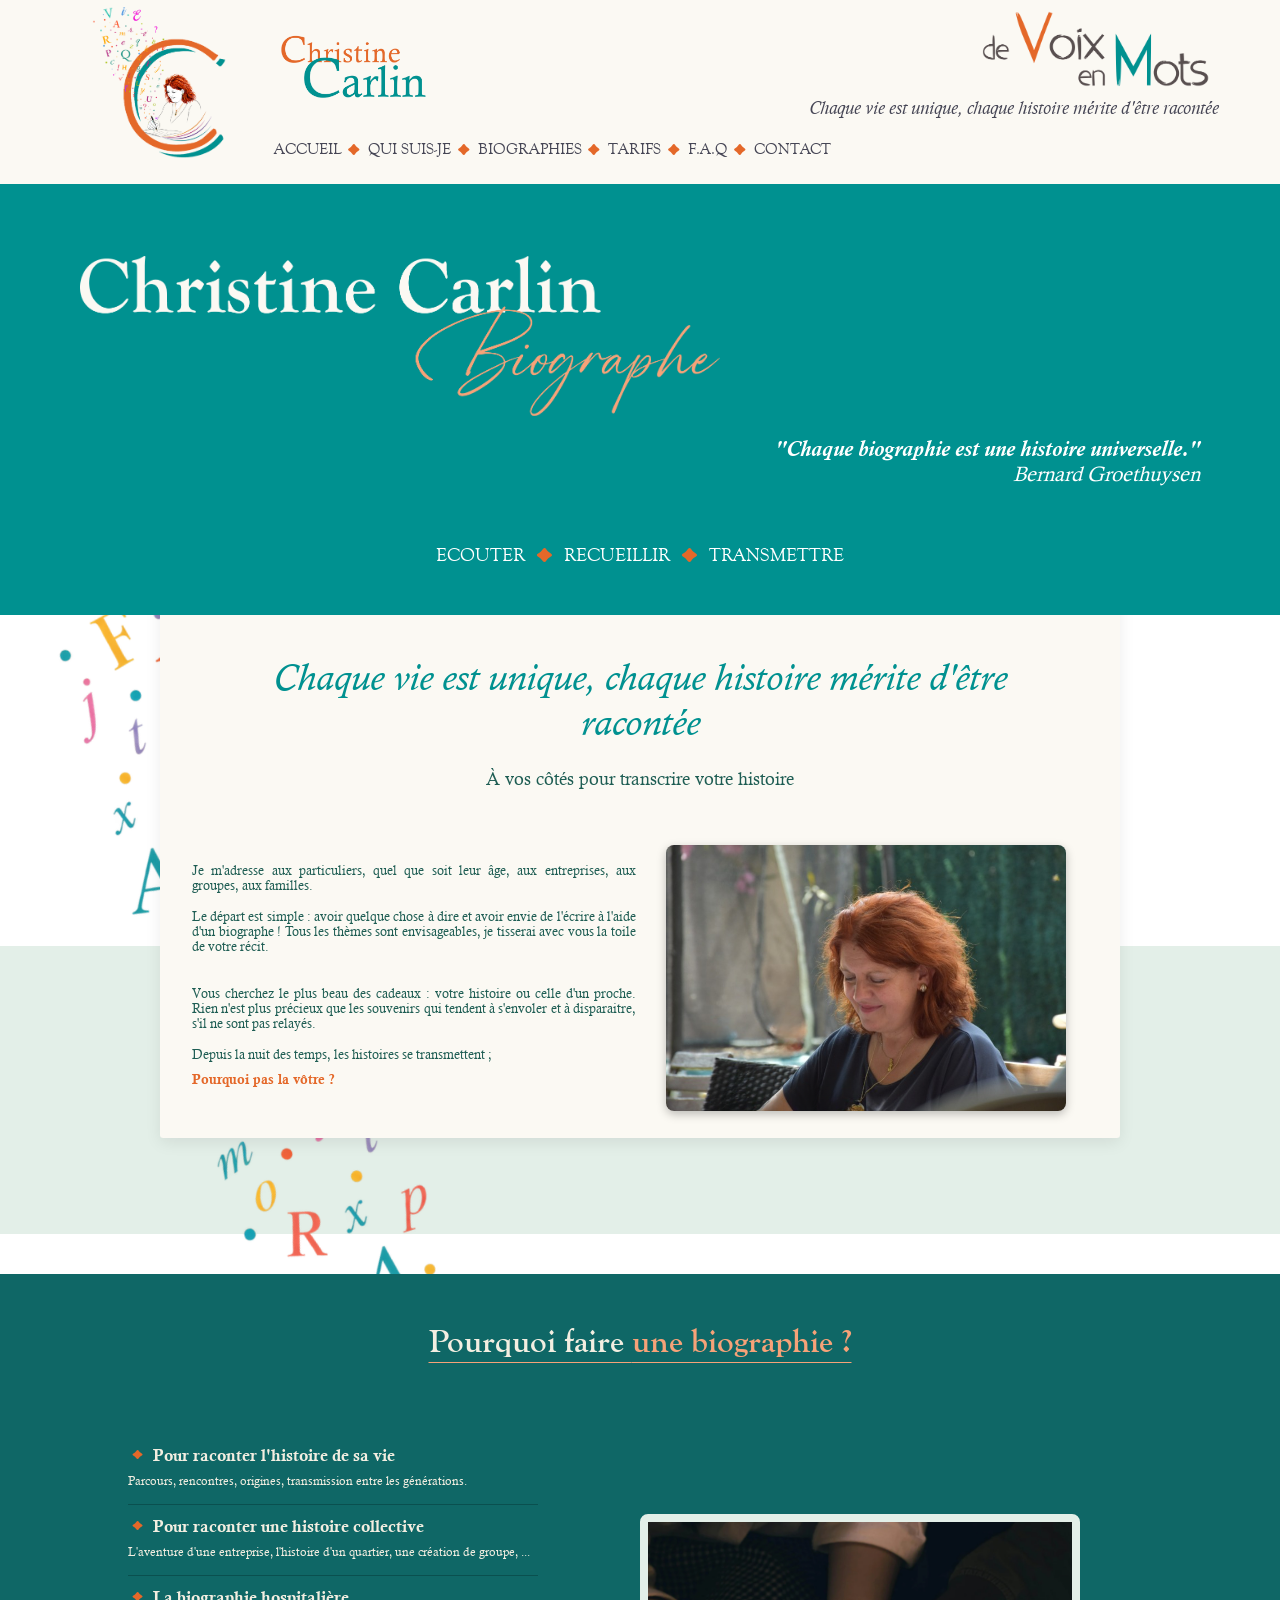
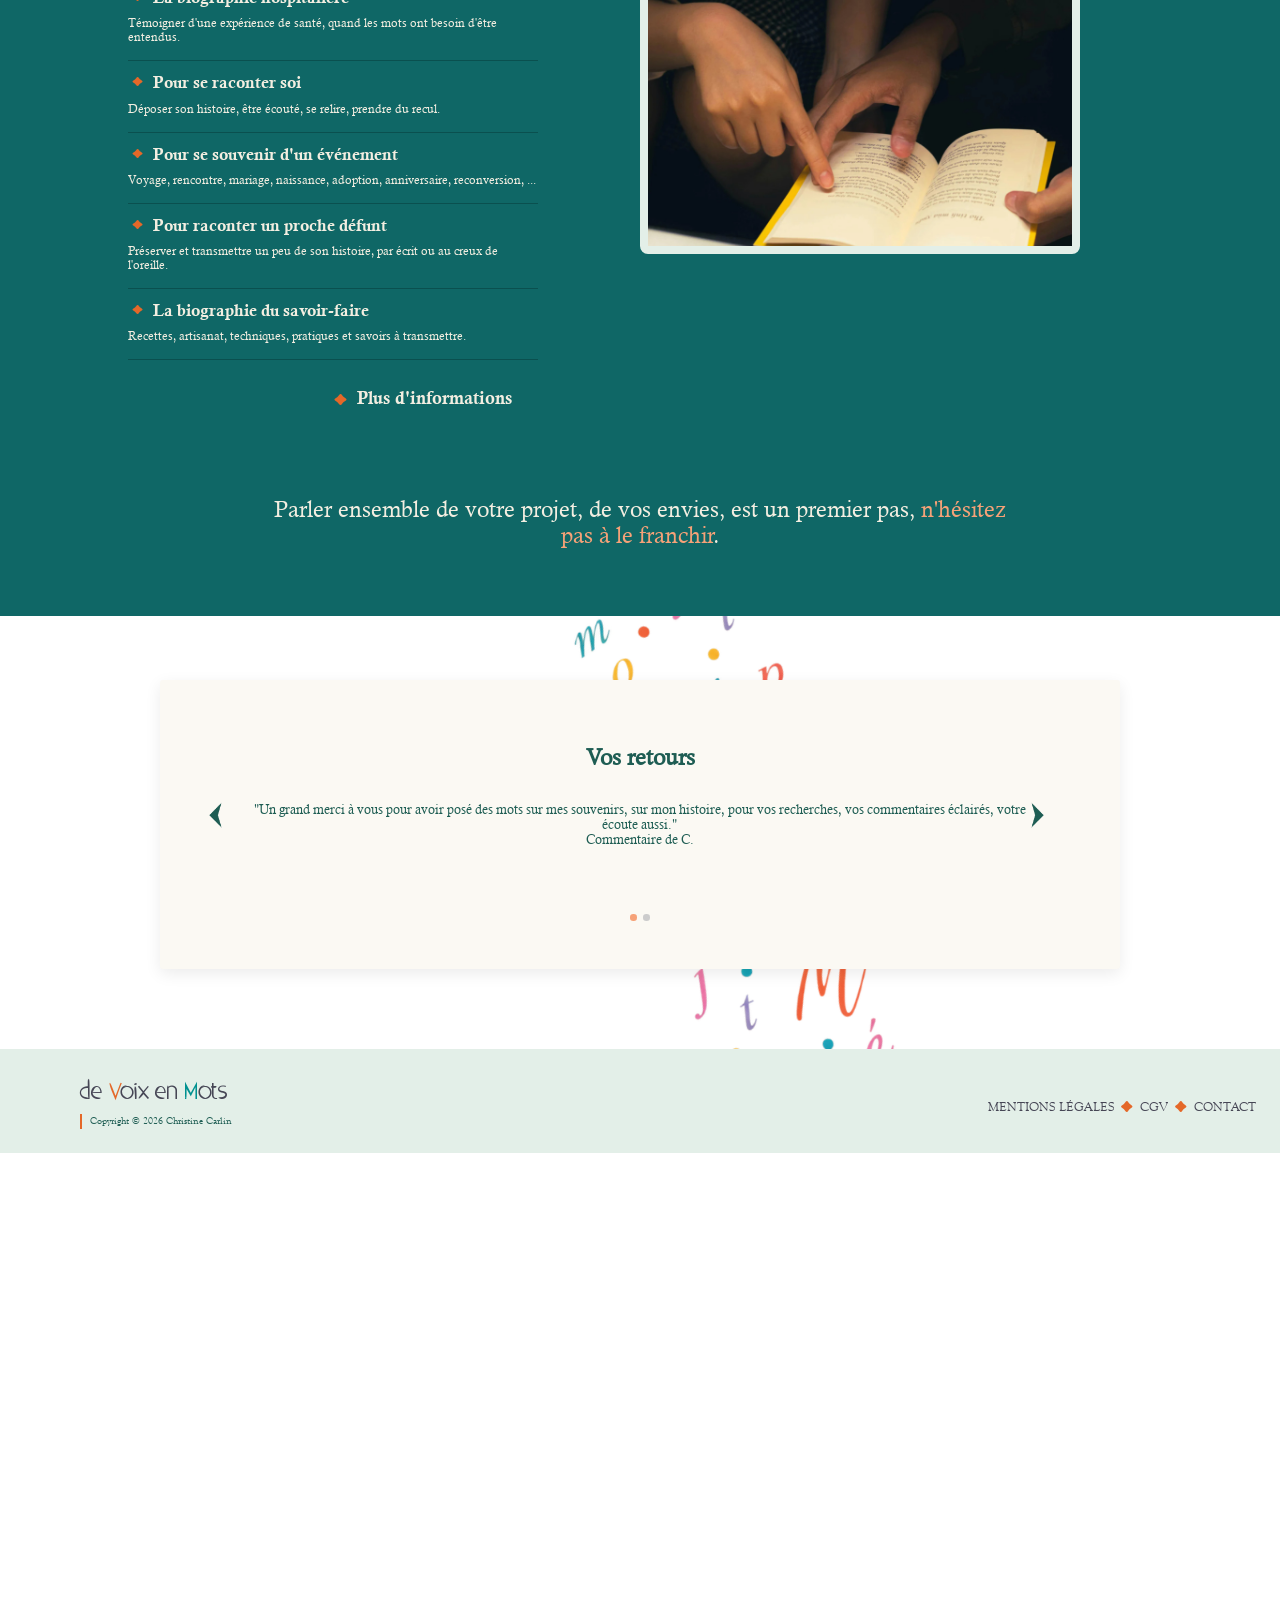
==== commit ba48b056: "Update index.html" ====
--- a/index.html
+++ b/index.html
@@ -5,6 +5,7 @@
     <head>
         <meta charset="UTF-8">
         <meta name="viewport" content="width=device-width, initial-scale=1.0">
+        <meta property="og:image" content="https://www.biographie-carlin.com/images/og-image.png">
         <meta name="description" content="Biographie Carlin - Écrivaine biographe sur Carpentras, pour écrire votre histoire.">
         <title>Christine Carlin — Biographe | de Voix en Mots</title>
         <link href="style.css" rel="stylesheet">
@@ -151,4 +152,4 @@
             </footer>
         </section>
 
-    </body>+    </body>
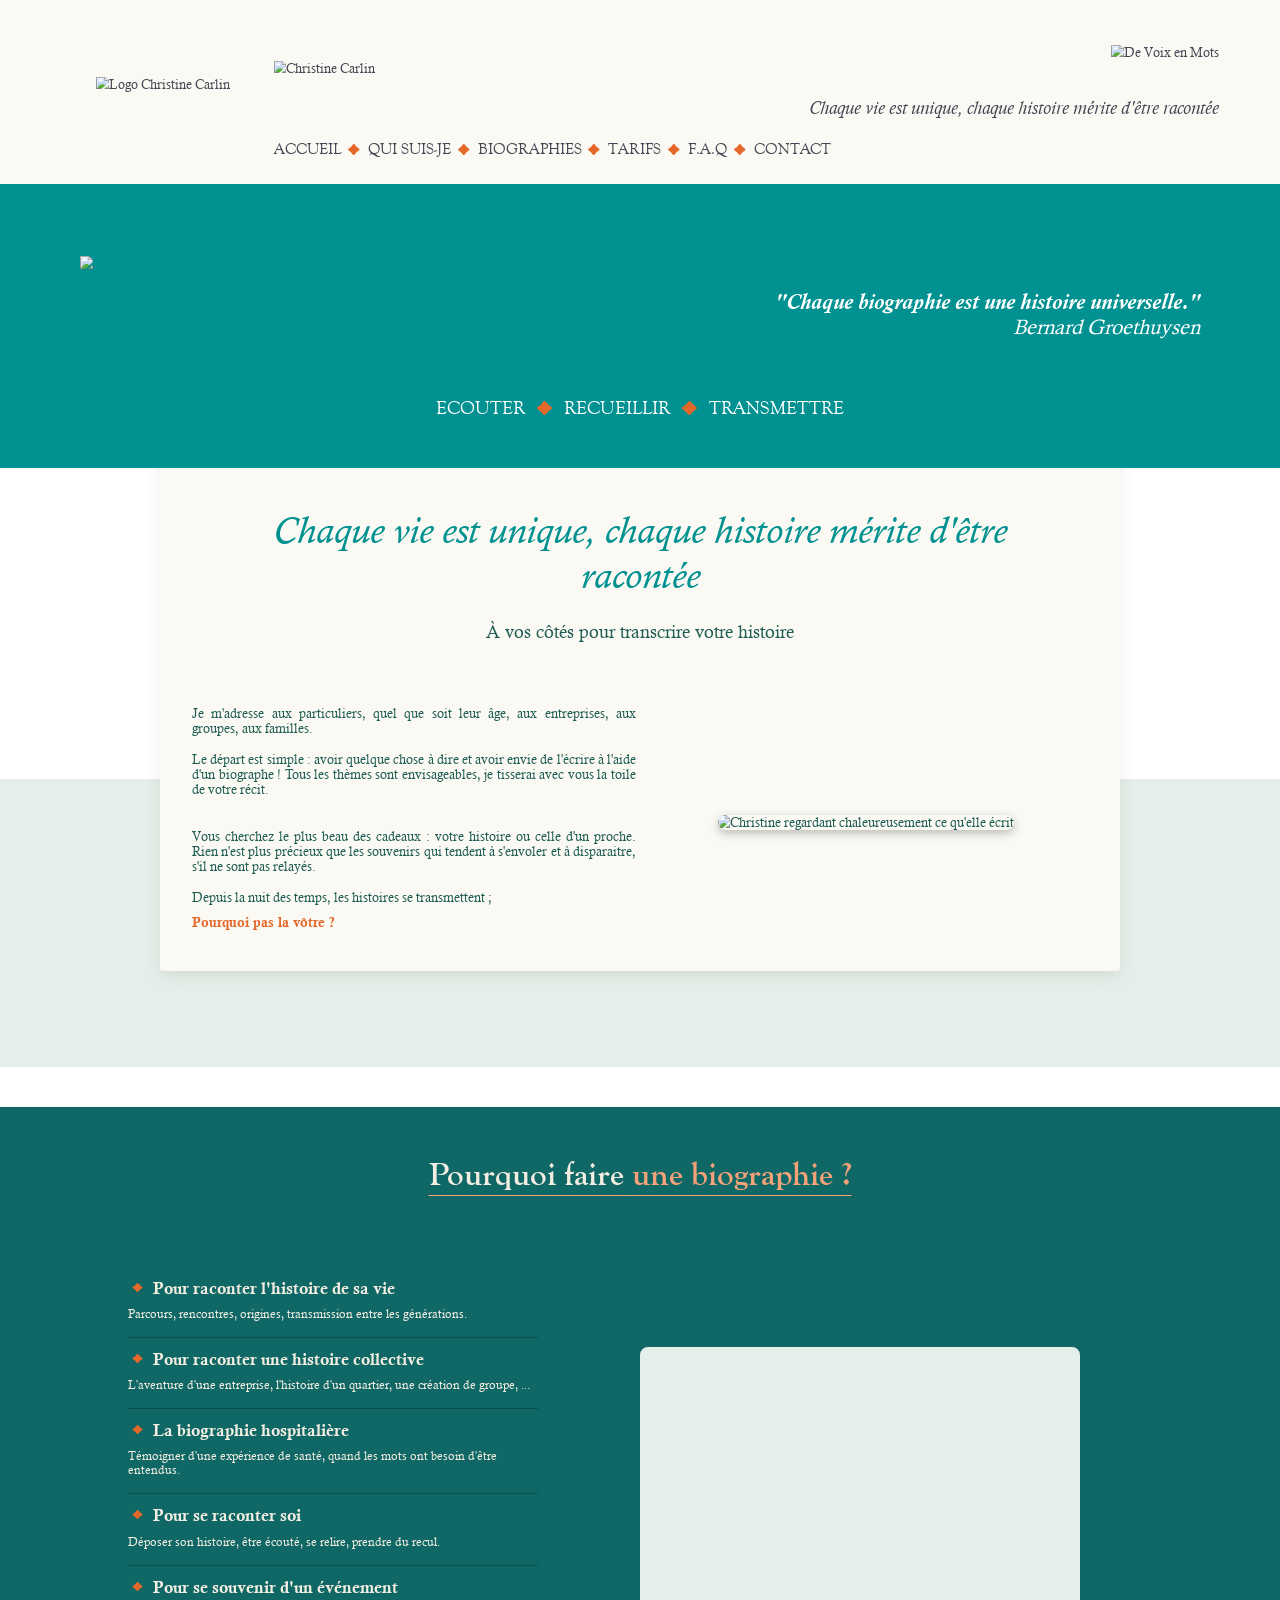
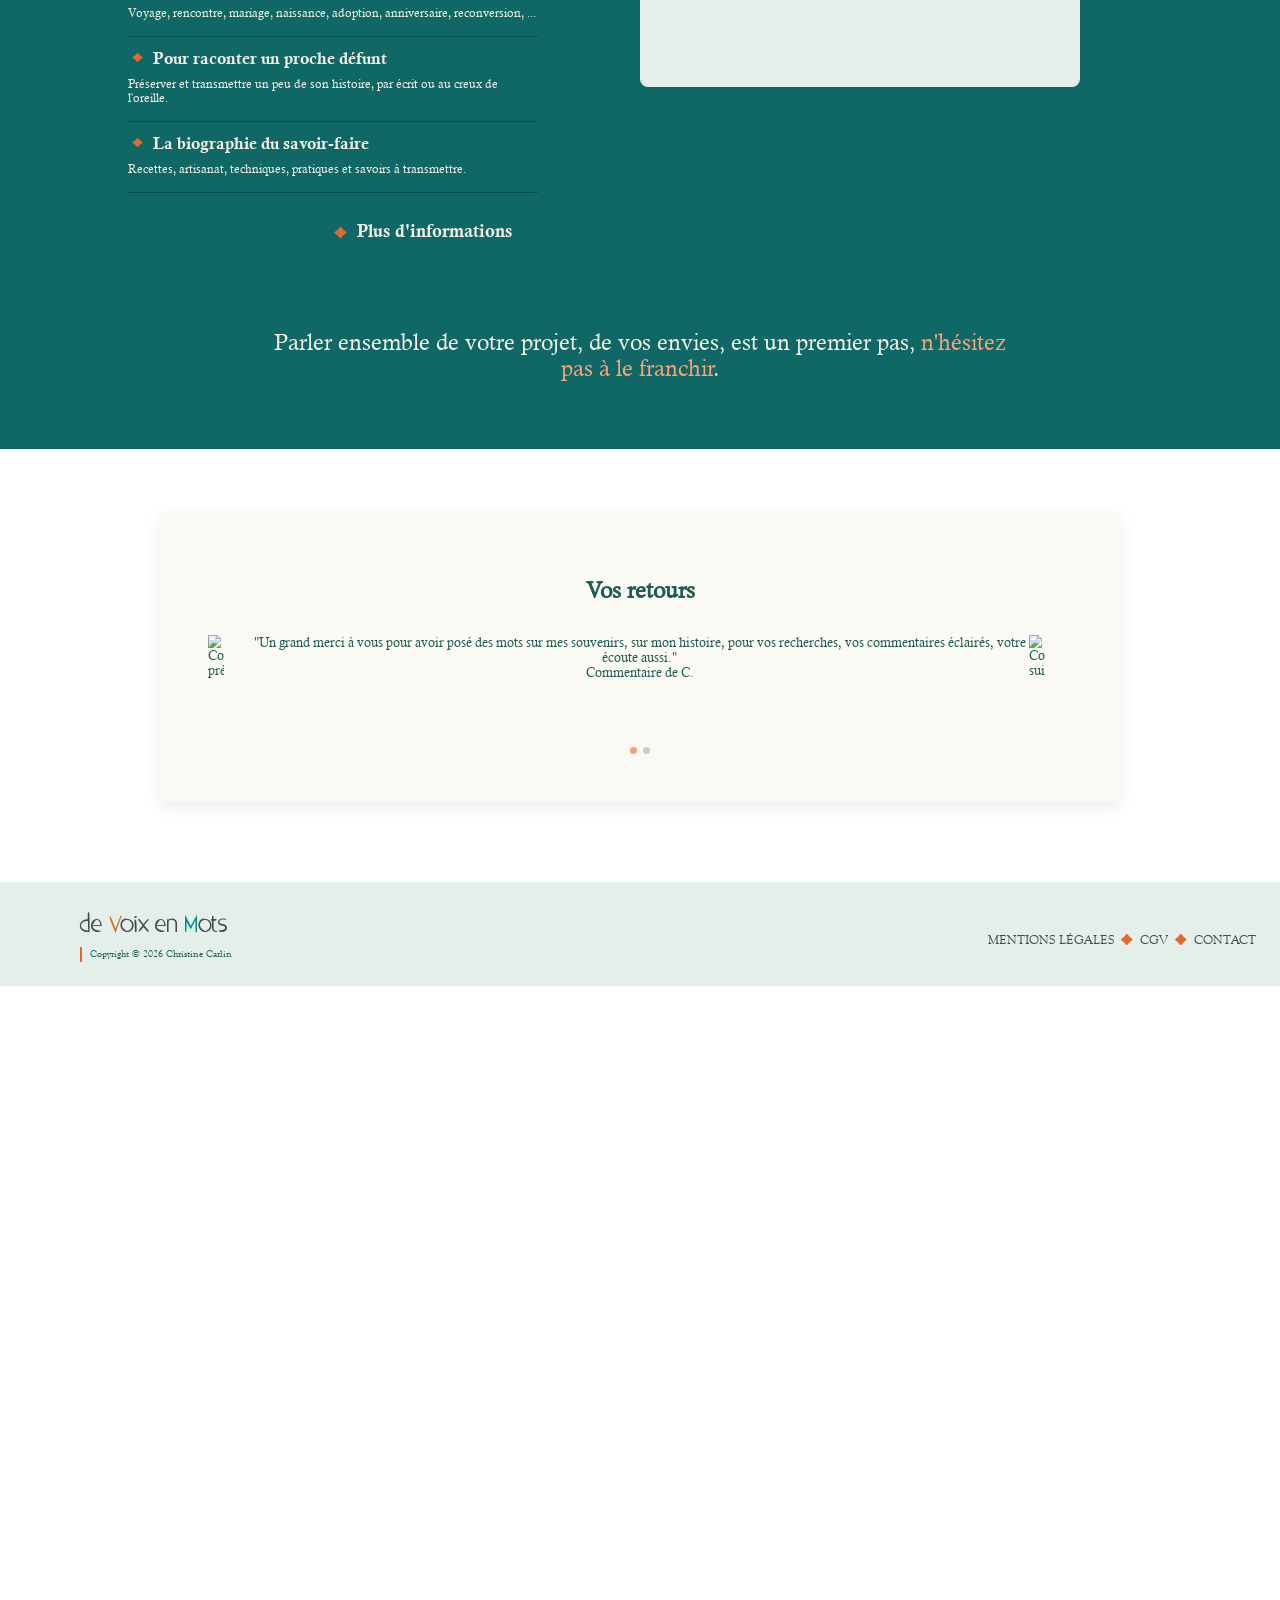
==== commit 5a483613: "Add files via upload" ====
--- a/index.html
+++ b/index.html
@@ -5,7 +5,6 @@
     <head>
         <meta charset="UTF-8">
         <meta name="viewport" content="width=device-width, initial-scale=1.0">
-        <meta property="og:image" content="https://www.biographie-carlin.com/images/og-image.png">
         <meta name="description" content="Biographie Carlin - Écrivaine biographe sur Carpentras, pour écrire votre histoire.">
         <title>Christine Carlin — Biographe | de Voix en Mots</title>
         <link href="style.css" rel="stylesheet">
@@ -20,10 +19,10 @@
         <section class="full-bg bgh"> 
             <header class="site-header inner">
                 <div class="logo">
-                    <img src="./images/logo.png" alt="Logo Christine Carlin">
+                    <img src="./images/logo.webp" alt="Logo Christine Carlin">
                 </div>
                 <div class="brand-name">
-                    <img src="./images/nom-prenom.png" alt ="Christine Carlin">
+                    <img src="./images/nom-prenom.webp" alt ="Christine Carlin">
                 </div>
                 <button class="menu-toggle" aria-label="Ouvrir le menu">☰</button>
                 <div class="menu">
@@ -35,7 +34,7 @@
                     <a href="./contact.html">CONTACT</a>
                 </div>
                 <div class="wordmark">
-                    <img src="./images/devoixenmots.png" alt ="De Voix en Mots">
+                    <img src="./images/devoixenmots.webp" alt ="De Voix en Mots">
                 </div>
                 <div class="header-quote">
                     Chaque vie est unique, chaque histoire mérite d'être racontée
@@ -49,7 +48,7 @@
             <div class="header-spacer"></div>
             <section class="bg1"> <!-- ===== BANDEAU TEAL =====-->
                 <section class="content1 inner">
-                    <img src="images/nom-biographie.png">
+                    <img src="images/nom-biographie.webp" class="biographie-img">
                     <blockquote class="content1-quote">
                         <p>"Chaque biographie est une histoire universelle."</p>
                         <cite>Bernard Groethuysen</cite>
@@ -59,7 +58,7 @@
                     </p>
                 </section>
             </section>
-            <section class="lettres1 inner"><img src="./images/bandeau-lettres-accueil.png" alt="bandeau de lettres multicolores"></section> <!-- ===== LETTRES ===== -->
+            <section class="lettres1 inner"><img src="./images/bandeau-lettres-accueil.webp" alt="bandeau de lettres multicolores"></section> <!-- ===== LETTRES ===== -->
             <section class="postit"> <!-- ===== PRESENTATION ===== -->
                 <div class="postit-titre">
                     <h2>Chaque vie est unique, chaque histoire mérite d'être racontée</h2>
@@ -77,7 +76,7 @@
                     </p>
                 </div>
                 <div class="info-photo">
-                    <img src="./images/index-info-photo.jpeg" alt="Christine regardant chaleureusement ce qu'elle écrit">
+                    <img src="./images/index-info-photo.webp" alt="Christine regardant chaleureusement ce qu'elle écrit">
                 </div>
             </section>
             <section class="bg3"></section> <!-- ===== BANDEAU TEAL CLAIR ===== -->
@@ -102,13 +101,13 @@
                     </ul>
                     <p class="info"><span class="dot"> .</span><a href="./biographies.html"> Plus d'informations</a></p>
                     <div class="carrousel">
-                        <div class="carrousel-slide active"><img src="./images/accordeon-img1.jpeg" alt=""></div>
-                        <div class="carrousel-slide"><img src="./images/accordeon-img2.jpeg" alt=""></div>
-                        <div class="carrousel-slide"><img src="./images/accordeon-img3.jpeg" alt=""></div>
-                        <div class="carrousel-slide"><img src="./images/accordeon-img4.jpeg" alt=""></div>
-                        <div class="carrousel-slide"><img src="./images/accordeon-img5.jpeg" alt=""></div>
-                        <div class="carrousel-slide"><img src="./images/accordeon-img6.jpeg" alt=""></div>
-                        <div class="carrousel-slide"><img src="./images/accordeon-img7.jpeg" alt=""></div>
+                        <div class="carrousel-slide active"><img src="./images/accordeon-img1.webp" alt=""></div>
+                        <div class="carrousel-slide"><img src="./images/accordeon-img2.webp" alt=""></div>
+                        <div class="carrousel-slide"><img src="./images/accordeon-img3.webp" alt=""></div>
+                        <div class="carrousel-slide"><img src="./images/accordeon-img4.webp" alt=""></div>
+                        <div class="carrousel-slide"><img src="./images/accordeon-img5.webp" alt=""></div>
+                        <div class="carrousel-slide"><img src="./images/accordeon-img6.webp" alt=""></div>
+                        <div class="carrousel-slide"><img src="./images/accordeon-img7.webp" alt=""></div>
                     </div>
 
                     <h2>Parler ensemble de votre projet, de vos envies, est un premier pas, <span class='text-orange'>n'hésitez pas à le franchir</span>.</h2>
@@ -117,7 +116,7 @@
             <section class="bg5">  <!-- ===== EXTRAITS ET/OU COMMENTAIRES -->
                 <h2>Vos retours</h2>
                 <div class="comm-wrapper">
-                    <img src="./images/fleche-gauche.png" class="fleche fleche-gauche" alt="Commentaire précédent">
+                    <img src="./images/fleche-gauche.webp" class="fleche fleche-gauche" alt="Commentaire précédent">
                     <div class="comm-container">
                         <div class="comm actif">
                             <p class="citation">"Un grand merci à vous pour avoir posé des mots sur mes souvenirs, sur mon histoire, pour vos recherches, vos commentaires éclairés, votre écoute aussi."</p>
@@ -129,7 +128,7 @@
                         </div>
                         <!-- autres commentaires ici -->
                     </div>
-                    <img src="./images/fleche-droite.png" class="fleche fleche-droite" alt="Commentaire suivant">
+                    <img src="./images/fleche-droite.webp" class="fleche fleche-droite" alt="Commentaire suivant">
                 </div>
                 <div class="dots"></div>
             </section>
@@ -145,11 +144,11 @@
                     <p class="footer-copyright">Copyright © 2026 Christine Carlin</p>
                 </div>
                 <div class="footer-right menu">
-                    <a href="./contact.html#mentions">MENTIONS LÉGALES</a><span class="dot">.</span>
-                    <a href="./biographie-carlin-CGV.pdf" target="_blank" rel="noopener noreferrer">CGV</a><span class="dot">.</span>
-                    <a href="./contact.html">CONTACT</a>
+                    <a href="./contact.html#mentions" class="ml">MENTIONS LÉGALES</a><span class="dot">.</span>
+                    <a href="./biographie-carlin-CGV.pdf" target="_blank" rel="noopener noreferrer" class="cgv">CGV</a><span class="dot">.</span>
+                    <a href="./contact.html" class="ct">CONTACT</a>
                 </div>
             </footer>
         </section>
 
-    </body>
+    </body>
--- a/style.css
+++ b/style.css
@@ -1,4 +1,4 @@
-/* ===== BODY ===== */
+/* ===== BODY ===== */    /* ===== MOBILE 1972 ===== */
     :root {
     --cream: #FBF9F3;
     --cream-dark: #F3EEE1;
@@ -477,11 +477,10 @@
 
   .carrousel-slide {
     position: absolute;
-    left: 0;
+    inset: 0;
     width: 100%;
     opacity: 0;
-    transform: translateX(100%);
-    transition: transform 1s ease, opacity 1s ease;
+    transition: opacity 0.5s ease;
     pointer-events: none;
   }
 
@@ -495,7 +494,6 @@
 
   .carrousel-slide.active {
     opacity: 1;
-    transform: translateX(0);
     pointer-events: auto;
     z-index: 2;
   }
@@ -1118,7 +1116,7 @@
   color: var(--cream);
   font-size: 1.0em;
   grid-template-columns: 43% 57%;
-  grid-template-rows: 2;
+  grid-template-rows: 1fr 1fr;
   text-align: center;
 }
 
@@ -1323,6 +1321,10 @@
 .tarif .liste2 p {
   line-height: 2;
   font-size: 0.8em;
+}
+
+.tarif .saut-mobile {
+  display: none;
 }
 
 .tarif .adds {
@@ -1973,12 +1975,21 @@
 
   @media screen and (max-width: 700px) {
 
+    *,
+    *::before,
+    *::after {
+      box-sizing: border-box;
+    }
+
+    body {margin: 0;}
     /* ===== HEADER MOBILE ===== */
     .site-header {
-        grid-template-columns: 60px 1fr;
+      width: 100%;
+        grid-template-columns: 1fr 1fr;
         grid-template-rows: auto auto;
+        min-width: 0;
         gap: 10px;
-        padding: 15px;
+        padding: 0 15px;
         align-items: center;
         z-index: 20;
     }
@@ -1990,39 +2001,39 @@
         justify-content: center;
         grid-column: 1 / 2;
         grid-row: 1;
-        width: 200px;
-        height: 200px;
+        width: 60px;
+        height: 60px;
         border: none;
         background: transparent;
-        font-size: 70px;
+        font-size: 60px;
         color: var(--gray-dark);
         cursor: pointer;
         z-index: 12;
     }
 
     /* Repositionnement du logo */
-    .brand-name {
+    .site-header .brand-name {
         grid-column: 2 / 3;
         grid-row: 1;
-        justify-self: center;
-    }
-
-    .wordmark {
-      grid-column: 3/4;
-      grid-row: 1;
-      justify-self: center;
+        position: relative;
+        top: 10px;
+        left: -60px;
+        width: 80px;
+    }
+    .wordmark img {
+      width: 300px;
     }
 
     /* On masque les éléments secondaires */
-    .logo,
+    .logo, .brand-name,
     .header-quote {
         display: none;
     }
 
     /* Menu fermé */
-    .menu {
+    .site-header .menu {
         position: fixed;
-        top: 240px;
+        top: 155px;
         left: -100%;
         width: 80%;
         max-width: 300px;
@@ -2043,22 +2054,22 @@
     }
 
     /* Menu ouvert */
-    .menu.ouvert {
+    .site-header .menu.ouvert {
       left: 0;
     }
 
-    .menu a {
+    .site-header .menu a {
       display: block;
       font-size: 40px;
       padding-bottom: 50px;
     }
 
-    .menu a::after {
+    .site-header .menu a::after {
       bottom: 40px;
     }
 
     /* Suppression des séparateurs */
-    .menu .dot {
+    .site-header .menu .dot {
       display: none;
     }
 
@@ -2071,6 +2082,7 @@
       visibility: hidden;
       transition: 0.3s;
       z-index: 11;
+      width: 100%;
     }
 
     .menu-overlay.ouvert {
@@ -2088,15 +2100,56 @@
     .site-header.reduit .menu-toggle {
       position: relative;
       top: 20px;
-      left: -40px;
+      left: 10px;
+    }
+
+    /* ===== FOOTER MOBILE ===== */
+    .footer-left {
+      padding: 30px 20px;
+    }
+    .footer-right {
+      display: grid;
+      grid-template-columns: 2;
+      grid-template-rows: 2;
+      padding-top: 15px;
+    }
+    .footer-right .dot {
+      display: none;
+    }
+    .footer-right a {
+      font-size: 1.4em;
+      padding-bottom: 15px;
+      text-align: end;
+    }
+    .footer-right .ml {
+      grid-column: 1/3;
     }
 
     /* ===== INDEX ===== */
+    .bg1 {margin-top: 150px;}
+    .content1 {
+      padding: 80px 10%;
+    }
+    .content1 .biographie-img {
+      width: 500px;
+    }
+    .content1-quote {
+      font-size: 1.6em;
+    }
+    .content1-quote cite {
+      font-size: 0.8em;
+    }
+    .content1-tagline {
+      font-size: 22px;
+    }
+    .content1-tagline .dot {
+      font-size: 110px;
+      vertical-align: 2px;
+    }
     .postit .info-photo {
       grid-column: 1 / -1;
       grid-row: 2;
     }
-
     .postit .info-card {
       grid-column: 1 / -1;
       grid-row: 3;
@@ -2119,6 +2172,16 @@
       margin-top: -120px;
       align-self: center;
       justify-self: center;
+      width: 95%;
+      overflow: hidden;
+    }
+    .content2 .carrousel .carrousel-slide {
+      width: 100%;
+      overflow: hidden;
+    }
+    .content2 .carrousel-slide img {
+      overflow: hidden;
+      width: 100%;
     }
 
     .content2 .bio-list {
@@ -2129,6 +2192,9 @@
       height: fit-content;
     }
 
+    .bio-list {
+      padding-left: 10%;
+    }
     .bio-list li {
       font-size: 1.6em;
     }
@@ -2137,9 +2203,10 @@
     }
 
     .content2 .info {
+      grid-column: 1/3;
       grid-row: 4;
       position: relative;
-      top: 1050px;
+      top: 1070px;
       font-size: 1.6em;
     }
     .info a {
@@ -2148,26 +2215,49 @@
     .info .dot {
       vertical-align: 5px;
     }
+    .lettres1 img {
+      width: 100%;
+    }
 
     /* ===== QUI SUIS-JE ===== */
+    .who {
+      margin-top: 200px;
+      grid-template-rows: auto auto auto auto auto;
+    }
+    .who .bg6 {
+      grid-column: 2/5;
+      grid-row: 2/6;
+    }
+    .who h1 {
+      grid-column: 1/4;
+      padding: 10% 5%;
+    }
     .who .text1 {
       grid-column: 1/5;
       padding-right: 5%;
     }
     .who .photo {
-      grid-column: 2;
+      grid-column: 1/5;
       grid-row: 4;
       width: 300px;
     }
+    .who .text2 {
+      grid-column: 2/5;
+      padding-left: 5%;
+      padding-right: 5%;
+      grid-row: 5;
+    }
     .who .image {
       display: none;
     }
-
     .moremore .text3 {
       grid-column: 1/-1;
     }
     .more-img {
       display: none;
+    }
+    .moremore h3 {
+      padding: 20px 10px;
     }
 
     .bg8 {
@@ -2180,24 +2270,49 @@
       margin: 0 auto;
     }
 
+    .lettres2, .lettres3 {
+      display: none;
+    }
+
     /* ===== BIOGRAPHIES ===== */
+    .header-spacer {display: none;}
     .bg9 {
-      height: 1750px;
+      height: fit-content;
+      padding-bottom: 30px;
+    }
+    .bg9 h1 {
+      padding-top: 130px;
+      font-size: 3em;
+    }
+    .biog {
+      grid-template-columns: 1fr;
     }
     .biog ul {
       grid-column: 1/-1;
       grid-row: 4;
     }
+    .biog h3 {
+      font-size: 1.6em;
+    }
+    .accordeon .item p .gras {
+      transform : none;
+    }
     .accordeon-images {
+      max-width: 100%;
       grid-column: 1/-1;
       grid-row: 3;
       position: relative;
       top: -30px;
-      margin: 0 auto;
-    }
-
+      place-self: center;
+    }
+
+    .bio-how {
+      grid-template-rows: auto auto auto auto auto;
+    }
     .bio-how h2 {
-      margin-bottom: 200px;
+      grid-column: 2/6;
+      margin-right: 10%;
+      margin-bottom: 60px;
     }
     .bio-how .photo {
       position: relative;
@@ -2212,12 +2327,23 @@
       font-size: 1.4em;
     }
 
-    .bio-text2 {
+    .bio-how .bio-text2 {
+      grid-column: 1/-1;
+      grid-row: 4;
       font-size: 1.2em;
+      height: fit-content;
     }
 
     .bg10 {
       padding-bottom: 130px;
+    }
+    .bg10 .bio-how img, .lettres1 {
+      display: none;
+    }
+    .bio-how .bg11 {
+      margin-left: 10px;
+      grid-column: 1/-1;
+      grid-row: 5;
     }
     .bg11 .bg11-img {
       display: none;
@@ -2226,15 +2352,17 @@
       grid-column: 1/-1;
       font-size: 1.5em;
     }
-
     .bio-text2 h4 {
-      position: absolute;
-      padding-top: 20px;
-      padding-right: 70px;
       font-size: 1.2em;
-      padding-bottom: 80px;
-    }
-
+      width: 90%;
+    }
+
+    .bouton.contact {
+      left: 25%;
+    }
+    .bg12 {
+      margin-bottom: 150px;
+    }
     .tarif {
       grid-template-columns: 50% 50%;
       grid-template-rows: auto 70px 400px;
@@ -2242,25 +2370,27 @@
     .tarif h2 {
       grid-column: 1;
       grid-row: 1;
-      margin-left: -100px;
+      top: -120px;
       padding: 40px 70px;
     }
     .tarif h3 {
-      grid-column: 2;
+      grid-column: 1/3;
       grid-row: 1;
-      margin-left: -100px;
+      padding-top: 70px;
+      margin-left: 10px;
       font-size: 1.2em;
     }
     .tarif h4 {
       grid-column: 1;
       grid-row: 2;
       font-size: 2em;
+      margin-left: 40px;
       height: 0;
     }
     .tarif .liste1 {
       padding-left: 30px;
       font-size: 1.4em;
-      height: 400px;
+      height: 500px;
     }
     .tarif .liste2 {
       grid-column: 2;
@@ -2268,30 +2398,59 @@
       height: 400px;
     }
     .tarif .adds {
+      grid-column: 1/3;
       font-size: 1.2em;
-      width: 700px;
-      padding: 50px 20px 0 20px;
+      width: 100%;
+      padding: 130px 20px 0 20px;
+    }
+    .tarif .text1 {
+      grid-column: 1/3;
+      grid-row: 5;
+      padding-left: 10px;
+      padding-right: 10px;
+      margin-bottom: 80px;
+      font-size: 1.4em;
     }
     .tarif .btn {
-      grid-column: 2;
+      grid-column: 1/3;
       grid-row: 5;
       position: relative;
-      top: 80px;
-      left: -200px;
-    }
-
+      top: 460px;
+      left: 0;
+      margin-right: 0;
+      padding-right: 0;
+      font-size: 1em;
+      height: fit-content;
+    }
+    .tarif .btn .bouton {
+      position: relative;
+      left: 15%;
+    }
+    .tarif .saut-mobile {
+      display: block;
+    }
+    .tarif .saut-mobile.large::after {
+      content: "";
+      height: 2.8em;
+    }
     /* ===== FAQ ===== */
     .bg13 {
-      height: 1300px;
+      height: 1700px;
+      margin-top: 300px;
     }
     .faq-bg13 .faq-img {
       grid-column: 1/-1;
-      padding-bottom: 50px;
+      margin-bottom: 50px;
     }
     .faq-bg13 .faq-text {
       grid-column: 1/-1;
       grid-row: 3;
     }
+
+    .bg14 {
+      margin-top: 200px;
+      height: 600px;
+    }
     .bg14 img {
       display: none;
     }
@@ -2300,7 +2459,7 @@
       margin: 50px 80px;
     }
     .bg15 {
-      margin-top: 440px;
+      margin-top: 650px;
     }
     .faq-text h2 {
       font-size: 1.6em;
@@ -2309,26 +2468,53 @@
       font-size: 1.4em;
     }
 
+    .chart {
+      margin-top: 100px;
+    }
+    .chart .titre {
+      margin: 0 10%;
+      padding: 30px 5% 20px 5%;
+    }
     .chart-text {
       margin: 0 10% 0 10%;
     }
 
+    .lettres10 {
+      width: 100%;
+    }
     .lettres10 img {
-      left: -600px;
+      width: 100%;
+      top: 0;
+      left: 0;
     }
     .lettres11 {
       top: -100px;
+      left: 0;
+      scale: 1.2;
     }
 
     /* ===== CONTACT ===== */
+    .bg16 {margin-top: 80px; margin-bottom: 60px;}
+
     .contact-img {
       display: none;
     }
     .postit-contact {
-      grid-template-columns: 50% 50%;
-    }
+      margin: 0 0 150px 0;
+      grid-template-columns: 1fr;
+      grid-template-rows: auto auto;
+    }
+
     .postit-contact .logo.reduit {
+      grid-row: 1;
       display: block;
       width: 400px;
+      justify-self: right;
+      position: relative;
+      left: -12%;
+    }
+    .postit-contact ul {
+      grid-column: 1;
+      grid-row: 2;
     }
   }
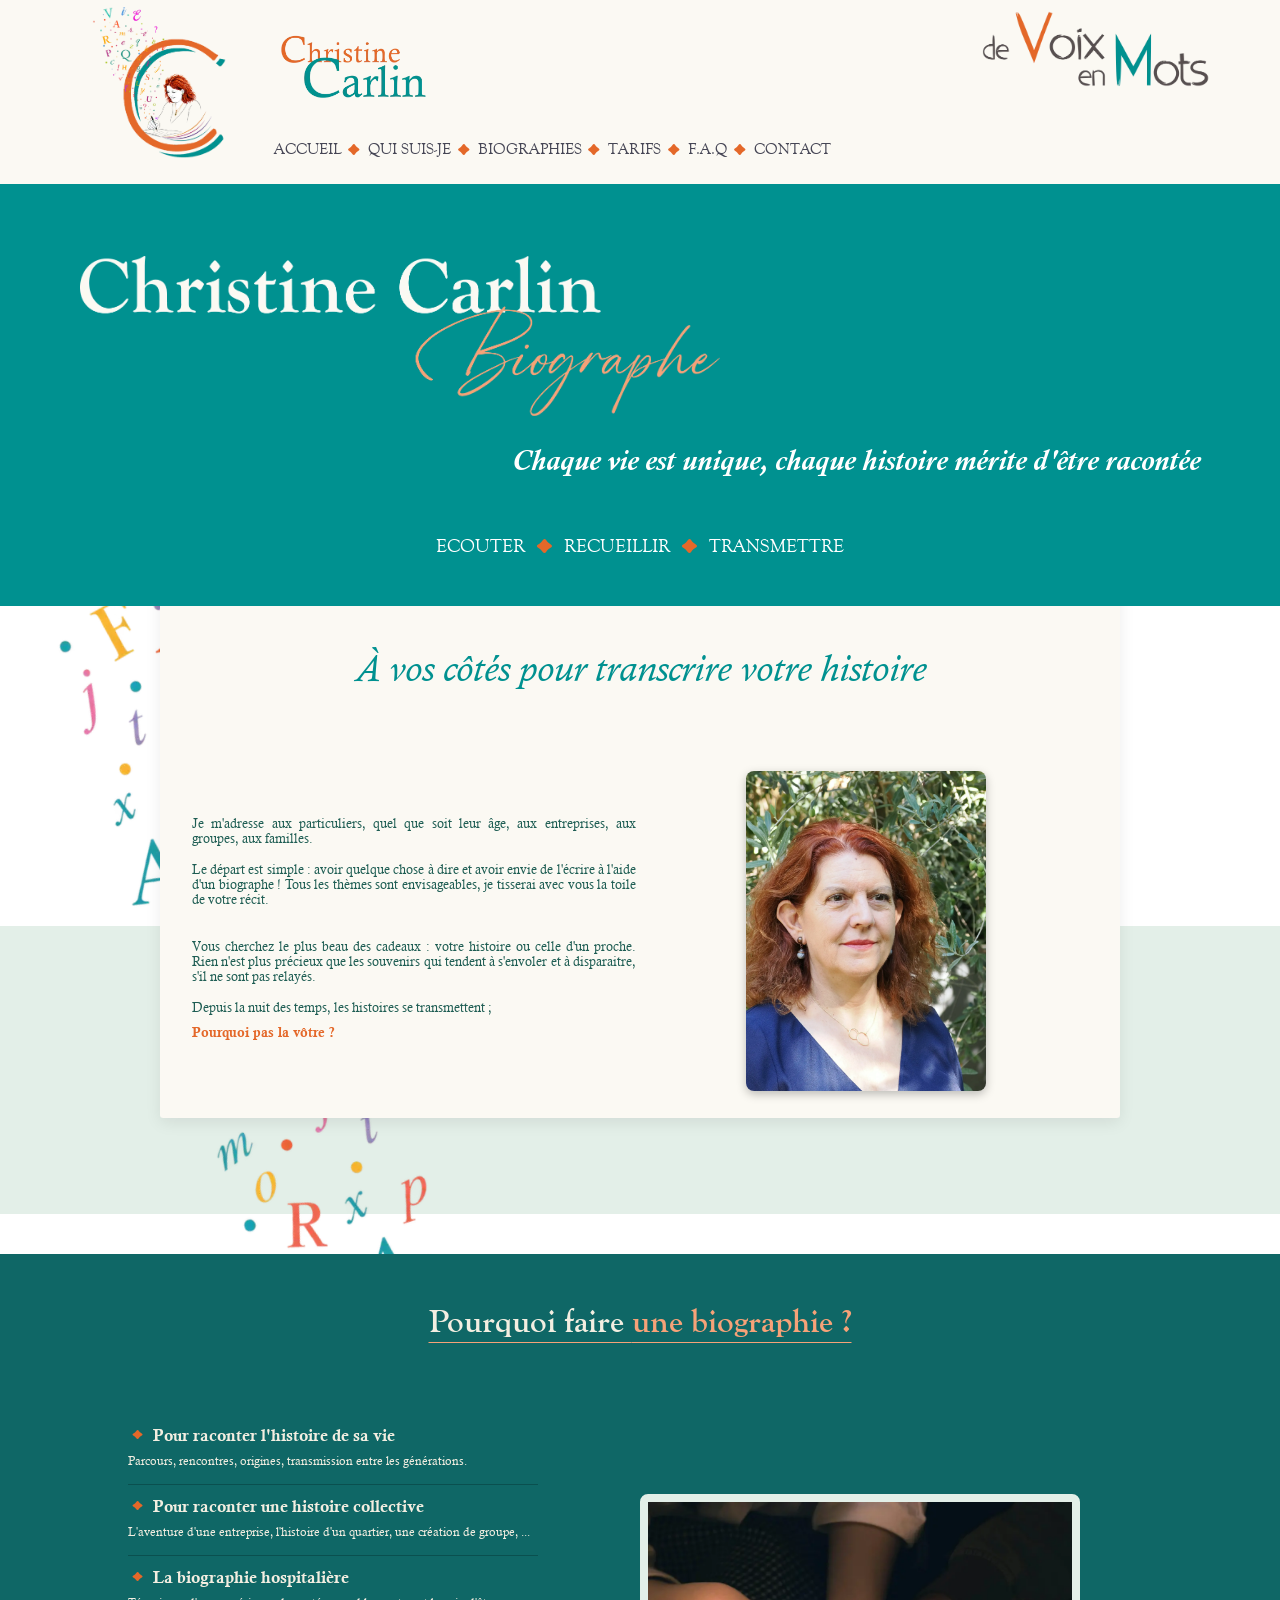
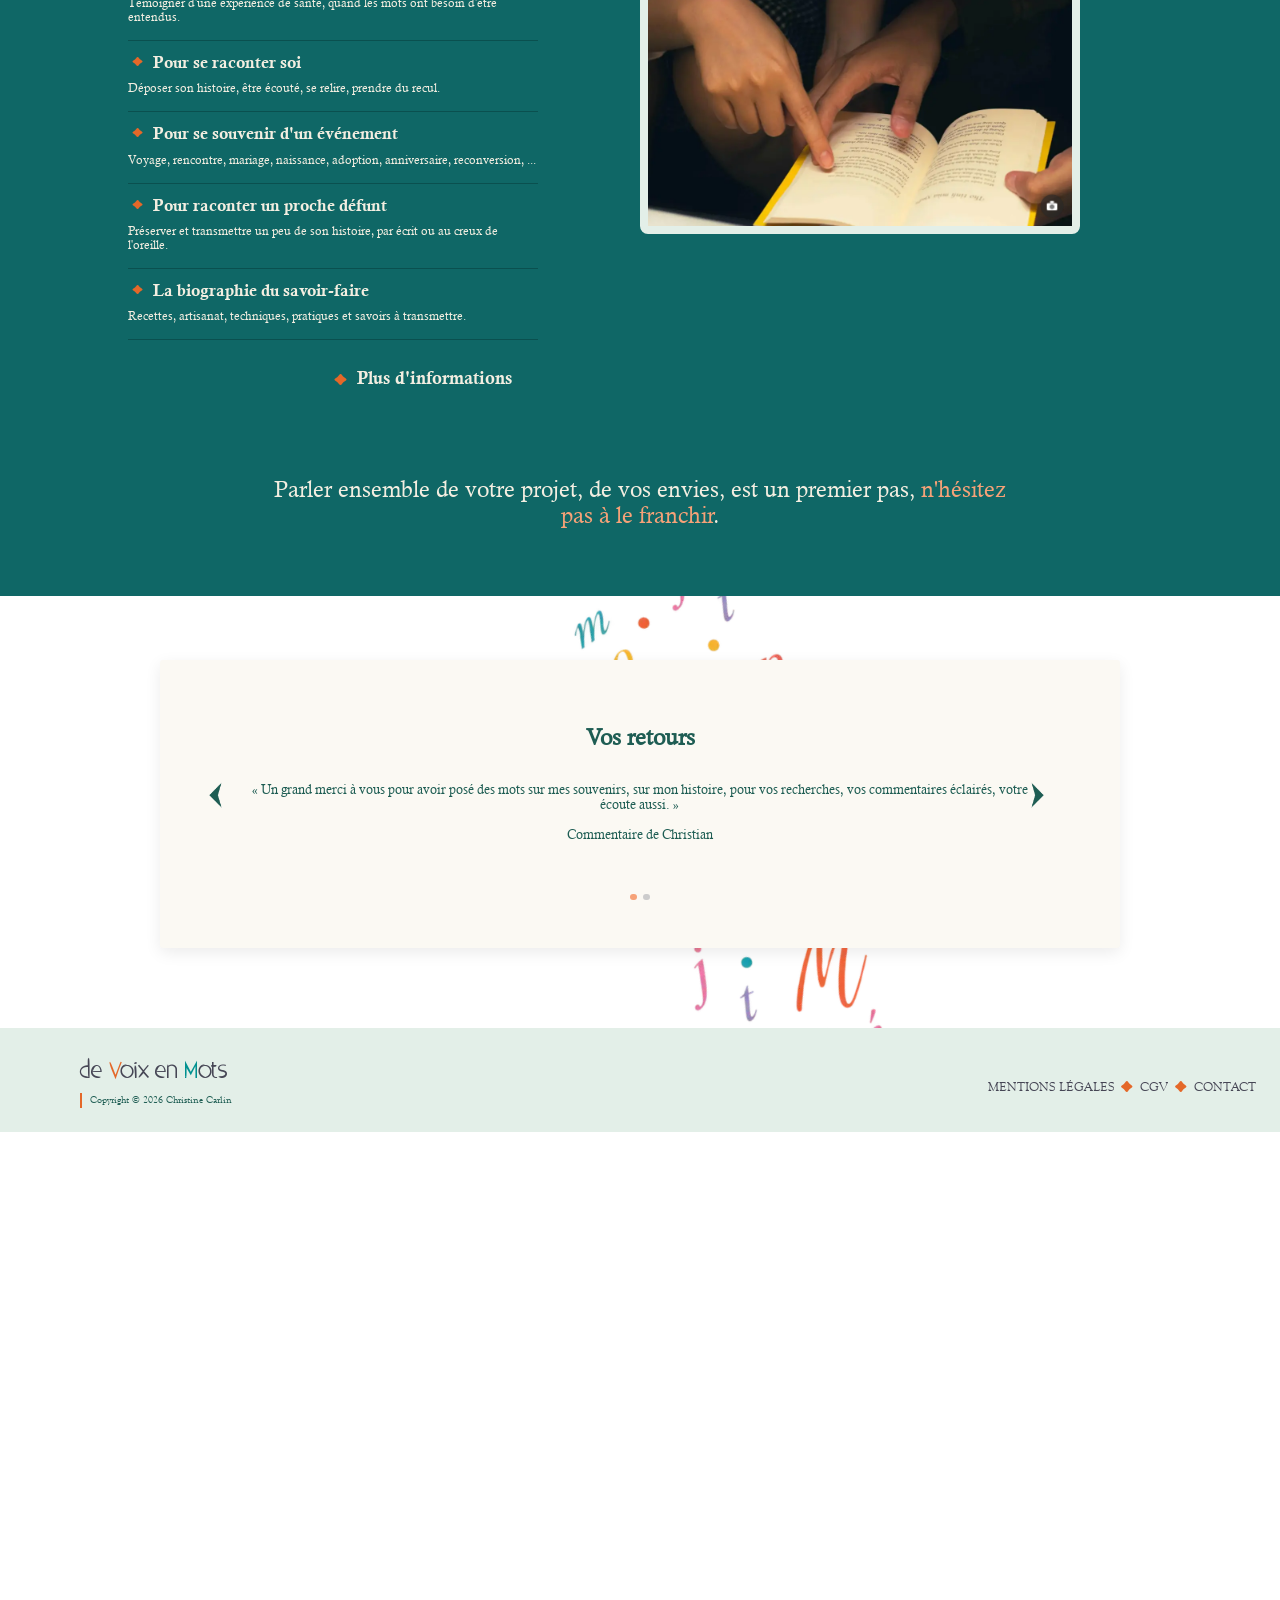
==== commit 49b90d82: "Add files via upload" ====
--- a/index.html
+++ b/index.html
@@ -36,9 +36,6 @@
                 <div class="wordmark">
                     <img src="./images/devoixenmots.webp" alt ="De Voix en Mots">
                 </div>
-                <div class="header-quote">
-                    Chaque vie est unique, chaque histoire mérite d'être racontée
-                </div>
             </header>
             <div class="menu-overlay"></div>
         </section>
@@ -50,8 +47,7 @@
                 <section class="content1 inner">
                     <img src="images/nom-biographie.webp" class="biographie-img">
                     <blockquote class="content1-quote">
-                        <p>"Chaque biographie est une histoire universelle."</p>
-                        <cite>Bernard Groethuysen</cite>
+                        <p>Chaque vie est unique, chaque histoire mérite d'être racontée</p>
                     </blockquote>
                     <p class="content1-tagline">
                         ECOUTER <span class="dot">.</span> RECUEILLIR <span class="dot">.</span> TRANSMETTRE
@@ -61,8 +57,8 @@
             <section class="lettres1 inner"><img src="./images/bandeau-lettres-accueil.webp" alt="bandeau de lettres multicolores"></section> <!-- ===== LETTRES ===== -->
             <section class="postit"> <!-- ===== PRESENTATION ===== -->
                 <div class="postit-titre">
-                    <h2>Chaque vie est unique, chaque histoire mérite d'être racontée</h2>
-                    <h3>À vos côtés pour transcrire votre histoire</h3>
+                    <h2>À vos côtés pour transcrire votre histoire</h2>
+                    <h3></h3>
                     </div>
                     <div class="info-card">
                         <p>Je m'adresse aux particuliers, quel que soit leur âge, aux entreprises, aux groupes, aux familles.</p>
@@ -76,7 +72,7 @@
                     </p>
                 </div>
                 <div class="info-photo">
-                    <img src="./images/index-info-photo.webp" alt="Christine regardant chaleureusement ce qu'elle écrit">
+                    <img src="./images/qui-suis-je1.webp" alt="Christine regardant au loin sur un fond végétal">
                 </div>
             </section>
             <section class="bg3"></section> <!-- ===== BANDEAU TEAL CLAIR ===== -->
@@ -101,11 +97,11 @@
                     </ul>
                     <p class="info"><span class="dot"> .</span><a href="./biographies.html"> Plus d'informations</a></p>
                     <div class="carrousel">
-                        <div class="carrousel-slide active"><img src="./images/accordeon-img1.webp" alt=""></div>
+                        <div class="carrousel-slide active"><img src="./images/accordeon-img1.webp" alt="" class="fili"></div>
                         <div class="carrousel-slide"><img src="./images/accordeon-img2.webp" alt=""></div>
                         <div class="carrousel-slide"><img src="./images/accordeon-img3.webp" alt=""></div>
-                        <div class="carrousel-slide"><img src="./images/accordeon-img4.webp" alt=""></div>
-                        <div class="carrousel-slide"><img src="./images/accordeon-img5.webp" alt=""></div>
+                        <div class="carrousel-slide"><img src="./images/accordeon-img4.webp" alt="" class="fili"></div>
+                        <div class="carrousel-slide"><img src="./images/accordeon-img5.webp" alt="" class="fili"></div>
                         <div class="carrousel-slide"><img src="./images/accordeon-img6.webp" alt=""></div>
                         <div class="carrousel-slide"><img src="./images/accordeon-img7.webp" alt=""></div>
                     </div>
@@ -119,12 +115,12 @@
                     <img src="./images/fleche-gauche.webp" class="fleche fleche-gauche" alt="Commentaire précédent">
                     <div class="comm-container">
                         <div class="comm actif">
-                            <p class="citation">"Un grand merci à vous pour avoir posé des mots sur mes souvenirs, sur mon histoire, pour vos recherches, vos commentaires éclairés, votre écoute aussi."</p>
-                            <p class="auteur">Commentaire de C.</p>
+                            <p class="citation">« Un grand merci à vous pour avoir posé des mots sur mes souvenirs, sur mon histoire, pour vos recherches, vos commentaires éclairés, votre écoute aussi. »</p>
+                            <br><p class="auteur">Commentaire de Christian</p>
                         </div>
                         <div class="comm">
-                            <p class="citation">"Christine a une vraie curiosité de l'autre et je pense que c'est une des qualités première pour effectuer ce travail. Elle n'est pas intrusive, elle respecte les temps de silence et d'émotion. L'entretien a été très agréable."</p>
-                            <p class="auteur">Commentaire de E.</p>
+                            <p class="citation">« Christine a une vraie curiosité de l'autre et je pense que c'est une des qualités première pour effectuer ce travail. Elle n'est pas intrusive, elle respecte les temps de silence et d'émotion. L'entretien a été très agréable. »</p>
+                            <br><p class="auteur">Commentaire de Evelyne</p>
                         </div>
                         <!-- autres commentaires ici -->
                     </div>
--- a/style.css
+++ b/style.css
@@ -274,8 +274,8 @@
     .content1-quote {
       text-align: right;
       font-family : 'CalistoBoldItalic', sans-serif;
-      font-size: 28.0px;
-      margin-top: 20px;
+      font-size: 36px;
+      margin-top: 30px;
     }
     .content1-quote cite {
       display: block;
@@ -308,7 +308,10 @@
       top: -60px;
       z-index: -1;
     }
-
+    .lettres1.biog img {
+      left: -300px;
+      top: -80px;
+    }
 
   /* ===== POST IT PRESENTATION ===== */
 
@@ -364,7 +367,7 @@
     .info-photo img{
       border-radius: 10px;
       box-shadow: 0 4px 12px rgba(0, 0, 0, 0.25);
-      width: 500px;
+      width: 300px;
       margin: 0 auto;
     }
 
@@ -480,7 +483,7 @@
     inset: 0;
     width: 100%;
     opacity: 0;
-    transition: opacity 0.5s ease;
+    transition: opacity 1s ease;
     pointer-events: none;
   }
 
@@ -491,6 +494,23 @@
     justify-self: center;
     align-self: center;
   }
+  .carrousel-slide::after {
+  content: "";
+  position: absolute;
+  bottom: 10px;
+  right: 10px;
+  width: 30px;
+  aspect-ratio: 1 / 1;
+  background-image: url("./images/filigrane.webp");
+  background-size: contain;
+  background-repeat: no-repeat;
+  z-index: 5;
+  pointer-events: none;
+  display: none;
+}
+.carrousel-slide:has(img.fili)::after {
+  display: block;
+}
 
   .carrousel-slide.active {
     opacity: 1;
@@ -500,7 +520,6 @@
 
   .carrousel-slide.prev {
     opacity: 0;
-    transform: translateX(-100%);
     z-index: 1;
   }
 
@@ -639,12 +658,17 @@
     text-align: justify;
     padding: 60px 0 40px 10%;
   }
-
+    .who .text1 .iscriptura {
+        text-decoration: none;
+        color: var(--cream);
+        font-family: 'CalistoItalic', sans-serif;
+    }
+    
   .who .photo {
     z-index: 3;
     grid-column: 4;
-    grid-row: 1/4;
-    width: 500px;
+    grid-row: 3;
+    width: 550px;
     border-radius: 10px;
     box-shadow: 0 4px 12px rgba(0, 0, 0, 0.25);
     justify-self: center;
@@ -655,7 +679,7 @@
     z-index: 2;
     grid-column: 2;
     grid-row: 4;
-    width: 500px;
+    width: 450px;
     border-radius: 10px;
     box-shadow: 0 4px 12px rgba(0, 0, 0, 0.25);
     justify-self: center;
@@ -686,7 +710,7 @@
 
   @media (max-width: 900px) {
     .who .qui-img {
-      width: 60%;
+      width: 80%;
     }
     .moremore .more-img {
       width: 90%;
@@ -757,7 +781,7 @@
     left: 10px;
     width: 30px;
     aspect-ratio: 1 / 1;
-    background-image: url("./images/filigrane.png");
+    background-image: url("./images/filigrane.webp");
     background-size: contain;
     background-repeat: no-repeat;
     z-index: 5;
@@ -802,7 +826,7 @@
     align-self: center;
     justify-self: center;
     text-align: justify;
-    font-size: 1.6em;
+    font-size: 1.4em;
   }
 
   .text4 p {
@@ -998,7 +1022,7 @@
   right: 10px;
   width: 30px;
   aspect-ratio: 1 / 1;
-  background-image: url("./images/filigrane.png");
+  background-image: url("./images/filigrane.webp");
   background-size: contain;
   background-repeat: no-repeat;
   z-index: 5;
@@ -1139,7 +1163,7 @@
   right: 10px;
   width: 30px;
   aspect-ratio: 1 / 1;
-  background-image: url("./images/filigrane.png");
+  background-image: url("./images/filigrane.webp");
   background-size: contain;
   background-repeat: no-repeat;
   z-index: 5;
@@ -1222,7 +1246,7 @@
 
 .bouton.contact {
   position: relative;
-  top: -40px;
+  top: -60px;
   left: 60%;
   margin-bottom: 80px;
   background-color: var(--cream-dark);
@@ -1239,7 +1263,7 @@
 .bouton.faq a {
   color: var(--teal-dark);
   font-size: 1.8em;
-  padding: 70px 90px;
+  padding: 50px 70px;
 }
 
 /* ===== TARIFS ===== */
@@ -1247,11 +1271,12 @@
 .bg12 {
   background-color: var(--teal);
   margin-bottom: 130px;
+  padding-bottom: 30px;
 }
 
 .tarif {
   display: grid;
-  grid-template-columns: 25% 25% 50%;
+  grid-template-columns: 30% 30% 40%;
   grid-template-rows: auto auto auto auto auto;
   height: fit-content;
   color: var(--cream);
@@ -1260,6 +1285,7 @@
 
 #tarifs {
   scroll-margin-top: 200px;
+  margin-left: 20px;
 }
 
 .tarif h2 {
@@ -1269,7 +1295,7 @@
   top: -60px;
   background-color: var(--cream-dark);
   color: var(--teal-dark);
-  font-size: 2.4em;
+  font-size: 2.6em;
   font-weight: 500;
   justify-self: center;
   align-self: center;
@@ -1282,45 +1308,62 @@
   grid-row: 1;
   margin-right: 2%;
   padding: 30px 0 40px 10px;
-  font-size: 1.0em;
+  font-size: 1.2em;
   font-weight: 500;
 }
 
 .tarif h4 {
   grid-column: 1;
   grid-row: 2;
+  position: relative;
+  top: -20px;
   padding-left: 2%;
-  font-size: 1.2em;
+  font-size: 1.8em;
   font-weight: normal;
   letter-spacing: 1.3px;
   padding-bottom: 30px;
 }
 
-.tarif .liste1 {
-  grid-column: 1;
-  grid-row: 3/4;
-  padding: 0 3% 0 2%;
-}
-.tarif .liste1 p {
-  line-height: 2;
-  font-size: 0.8em;
-}
-.tarif h5 {
+.tab-tarif {
+  margin: 50px 5% 0;
+  grid-column: 1/3;
+  grid-row: 2/5;
+  display: grid;
+  grid-template-columns: 50% 50%;
+  grid-template-rows: auto auto auto auto auto auto auto;
+}
+.tab-tarif .liste2 {
+  border-left: 1px solid var(--cream);
+  padding-left: 20px;
+}
+.tab-tarif p {
+  font-size: 1.3em;
+  padding-bottom: 20px;
+}
+.tarif .a {
+  grid-row: 1;
+}
+.tarif .b {
+  grid-row: 2;
+}
+.tarif .c {
+  grid-row: 3;
+}
+.tarif .h5{
+  grid-row: 4;
   padding: 25px 2%;
-  font-size: 0.9em;
+  font-size: 1.6em;
   font-weight: normal;
   text-decoration: underline;
 }
-
-.tarif .liste2 {
-  grid-column: 2;
-  grid-row: 3/4;
-  border-left: 1px solid color-mix(in srgb, var(--cream-dark) 60%, transparent);
-  padding-left: 20px;
-}
-.tarif .liste2 p {
-  line-height: 2;
-  font-size: 0.8em;
+.tarif .d {
+  grid-row: 5;
+}
+.tarif .e {
+  grid-row: 6;
+}
+.tarif .f {
+  grid-row: 7;
 }
 
 .tarif .saut-mobile {
@@ -1329,15 +1372,15 @@
 
 .tarif .adds {
   grid-column: 1/4;
-  grid-row: 4;
+  grid-row: 5;
   padding: 20px 1% 0;
-  font-size: 0.7em;
+  font-size: 1.2em;
 }
 .tarif .adds h6 {
   font-family: 'CalistoItalic', sans-serif;
   font-weight: normal;
-  font-size: 0.9em;
-  padding-top: 10px;
+  font-size: 1em;
+  padding-top: 20px;
 }
 .tarif .adds a {
   color: var(--cream);
@@ -1346,8 +1389,9 @@
 .tarif .text1 {
   grid-column: 3;
   grid-row: 2/4;
-  padding-top: 50px;
-  padding-right: 2%;
+  padding-top: 30px;
+  padding-right: 5%;
+  height: fit-content;
 }
 .tarif .text1 p {
   text-align: justify;
@@ -1358,8 +1402,7 @@
   grid-column: 3;
   grid-row: 4;
   position: relative;
-  top: -20px;
-  left: 40%;
+  margin: auto;
 }
 
 
@@ -1498,7 +1541,9 @@
   top: 200px;
   justify-self: center;
   grid-column: 1;
-  width: 400px;
+}
+.bg14-img img {
+  width: 250px;
 }
 .bg14 .bg14-img::after {
   content: "";
@@ -1507,7 +1552,7 @@
   left: 10px;
   width: 30px;
   aspect-ratio: 1 / 1;
-  background-image: url("./images/filigrane.png");
+  background-image: url("./images/filigrane.webp");
   background-size: contain;
   background-repeat: no-repeat;
   z-index: 5;
@@ -1518,9 +1563,6 @@
   display: block;
 }
 
-.bg14-img img {
-  width: 400px;
-}
 
 .post-it3 {
   position: relative;
@@ -1543,6 +1585,7 @@
 .chart {
   position: relative;
   margin-bottom: 0;
+  display: none;
 }
 
 .chart .titre {
@@ -1678,7 +1721,7 @@
   align-content: center;
   justify-content: center;
   height: 400px;
-  margin-bottom: 200px;
+  margin-bottom: 80px;
   margin-top: -100px;
   padding-top: 100px;
 }
@@ -1709,7 +1752,7 @@
   position: absolute;
   display: block;
   z-index: 3;
-  top: 550px;
+  top: 1100px;
   left: 50%;
   transform: translateX(150%);
   width: 250px;
@@ -1723,7 +1766,7 @@
   right: 10px;
   width: 30px;
   aspect-ratio: 1 / 1;
-  background-image: url("./images/filigrane.png");
+  background-image: url("./images/filigrane.webp");
   background-size: contain;
   background-repeat: no-repeat;
   z-index: 5;
@@ -1742,7 +1785,7 @@
 }
 
 .postit-contact {
-  margin-bottom: 150px;
+  margin-bottom: 400px;
   position: relative;
   z-index: 1;
   justify-self: center;
@@ -1760,7 +1803,7 @@
 
 .postit-contact .lettres7 {
   position: absolute;
-  top: -820px;
+  top: -700px;
   opacity: 0.5;
   justify-self: center;
   transform: translateX(-170%);
@@ -1834,6 +1877,7 @@
   width: 160px;
   height: auto;
   padding-top: 10px;
+  display: none;  /* DELETE */
 }
 
   /* ===== MENTIONS LEGALES ===== */
@@ -2134,10 +2178,7 @@
       width: 500px;
     }
     .content1-quote {
-      font-size: 1.6em;
-    }
-    .content1-quote cite {
-      font-size: 0.8em;
+      font-size: 1.8em;
     }
     .content1-tagline {
       font-size: 22px;
@@ -2160,7 +2201,8 @@
 
     .info-photo img {
       width: 100%;
-      max-width: 500px;
+      max-width: 400px;
+      margin-bottom: 30px;
     }
 
     .bg4 {
@@ -2173,15 +2215,19 @@
       align-self: center;
       justify-self: center;
       width: 95%;
+      height: 400px;
       overflow: hidden;
     }
     .content2 .carrousel .carrousel-slide {
       width: 100%;
+      height: 500px;
       overflow: hidden;
+      object-position: center center;
     }
     .content2 .carrousel-slide img {
-      overflow: hidden;
       width: 100%;
+      object-fit: cover;
+      object-position: center center;
     }
 
     .content2 .bio-list {
@@ -2239,7 +2285,7 @@
     .who .photo {
       grid-column: 1/5;
       grid-row: 4;
-      width: 300px;
+      width: 70%;
     }
     .who .text2 {
       grid-column: 2/5;
@@ -2364,67 +2410,46 @@
       margin-bottom: 150px;
     }
     .tarif {
-      grid-template-columns: 50% 50%;
-      grid-template-rows: auto 70px 400px;
-    }
-    .tarif h2 {
-      grid-column: 1;
-      grid-row: 1;
-      top: -120px;
-      padding: 40px 70px;
+      display: flex;
+      flex-direction: column;
+    }
+    .bg12 .tarif h2 {
+      align-self: flex-start;
+      top: -60px;
+      padding: 40px 100px;
     }
     .tarif h3 {
-      grid-column: 1/3;
-      grid-row: 1;
-      padding-top: 70px;
+      margin-top: -50px;
+      margin-bottom: 70px;
       margin-left: 10px;
       font-size: 1.2em;
     }
     .tarif h4 {
-      grid-column: 1;
-      grid-row: 2;
       font-size: 2em;
       margin-left: 40px;
       height: 0;
-    }
-    .tarif .liste1 {
-      padding-left: 30px;
-      font-size: 1.4em;
-      height: 500px;
-    }
-    .tarif .liste2 {
-      grid-column: 2;
-      font-size: 1.4em;
-      height: 400px;
+      top: -50px;
+      padding-bottom: 0;
     }
     .tarif .adds {
-      grid-column: 1/3;
       font-size: 1.2em;
       width: 100%;
-      padding: 130px 20px 0 20px;
+      padding: 60px 20px 60px 20px;
     }
     .tarif .text1 {
-      grid-column: 1/3;
-      grid-row: 5;
       padding-left: 10px;
       padding-right: 10px;
-      margin-bottom: 80px;
       font-size: 1.4em;
     }
     .tarif .btn {
-      grid-column: 1/3;
-      grid-row: 5;
-      position: relative;
-      top: 460px;
-      left: 0;
-      margin-right: 0;
       padding-right: 0;
       font-size: 1em;
       height: fit-content;
     }
-    .tarif .btn .bouton {
+    .tarif .btn .bouton.faq {
       position: relative;
-      left: 15%;
+      left: 0;
+      bottom: 0;
     }
     .tarif .saut-mobile {
       display: block;
@@ -2517,4 +2542,12 @@
       grid-column: 1;
       grid-row: 2;
     }
-  }+
+    .lettres6 {
+      left: 500px;
+    }
+    .postit-contact .lettres7 {
+      display: none;
+    }
+  
+  }
